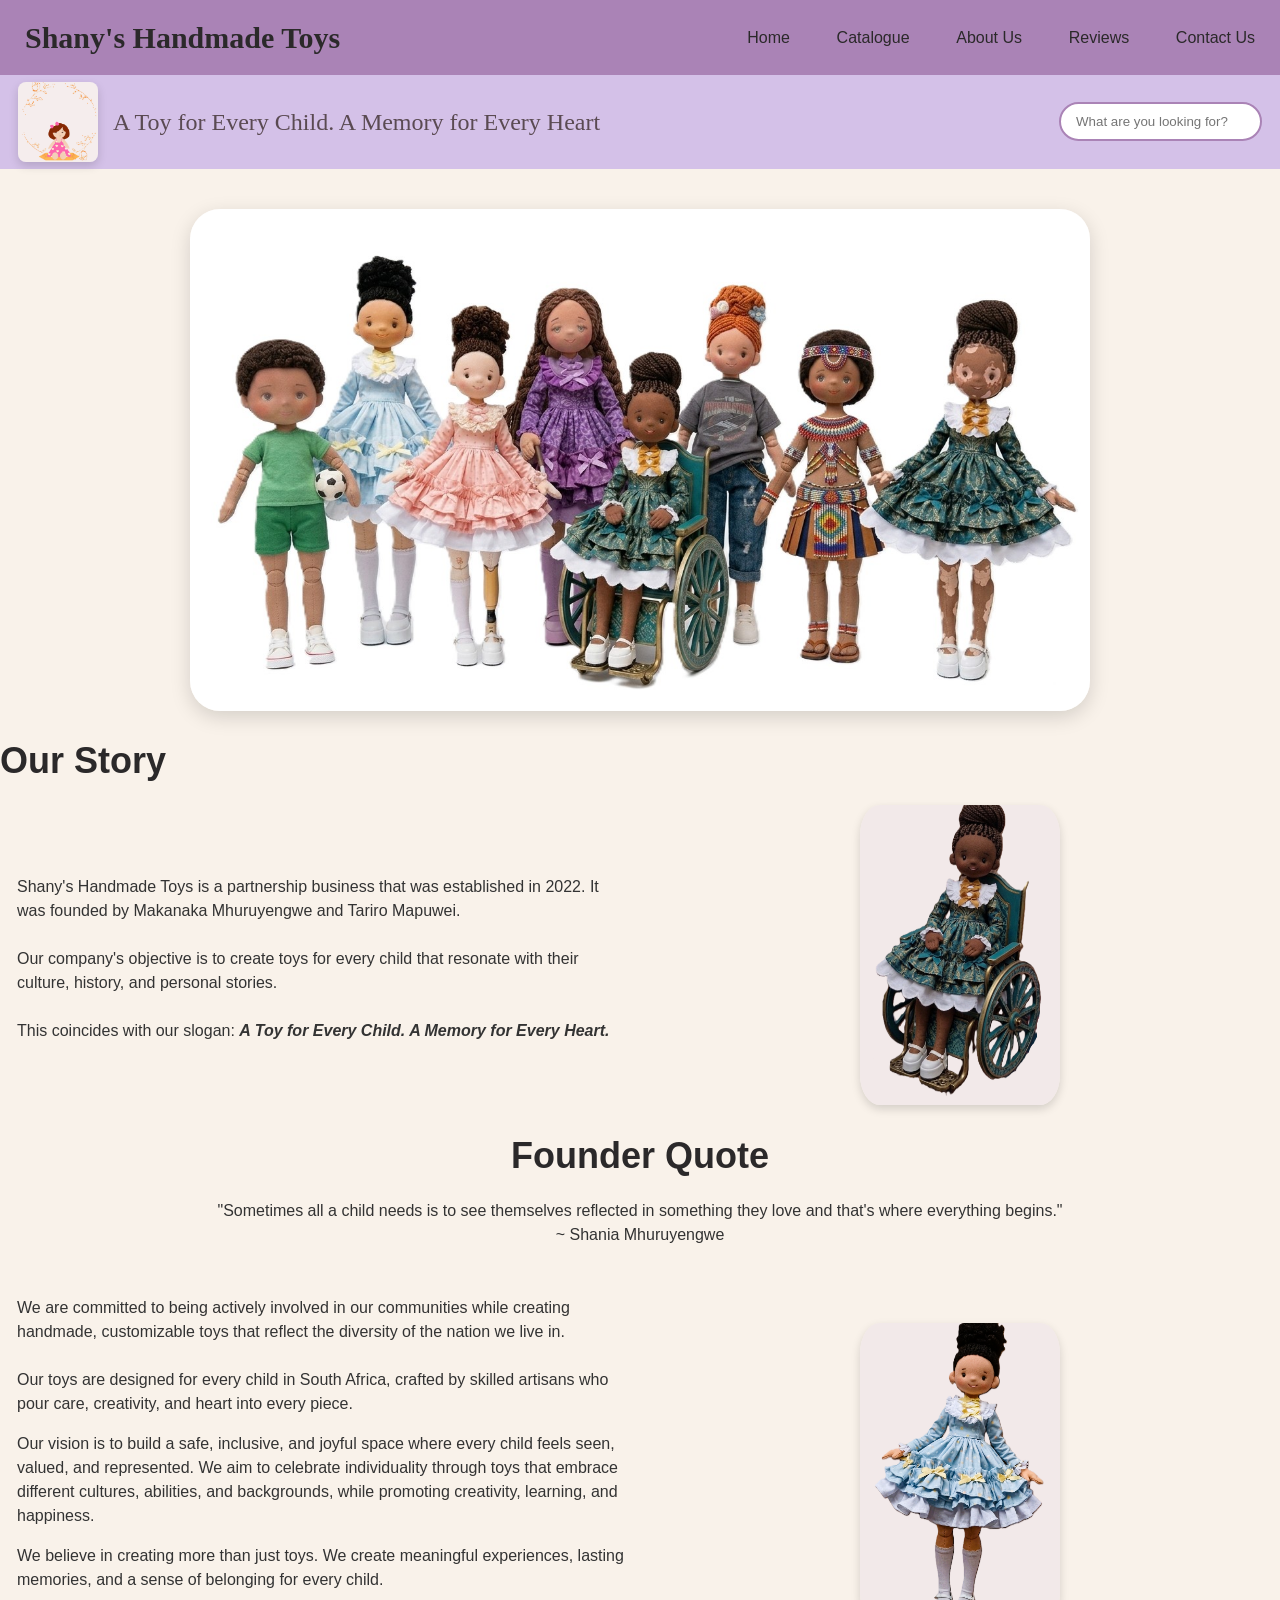
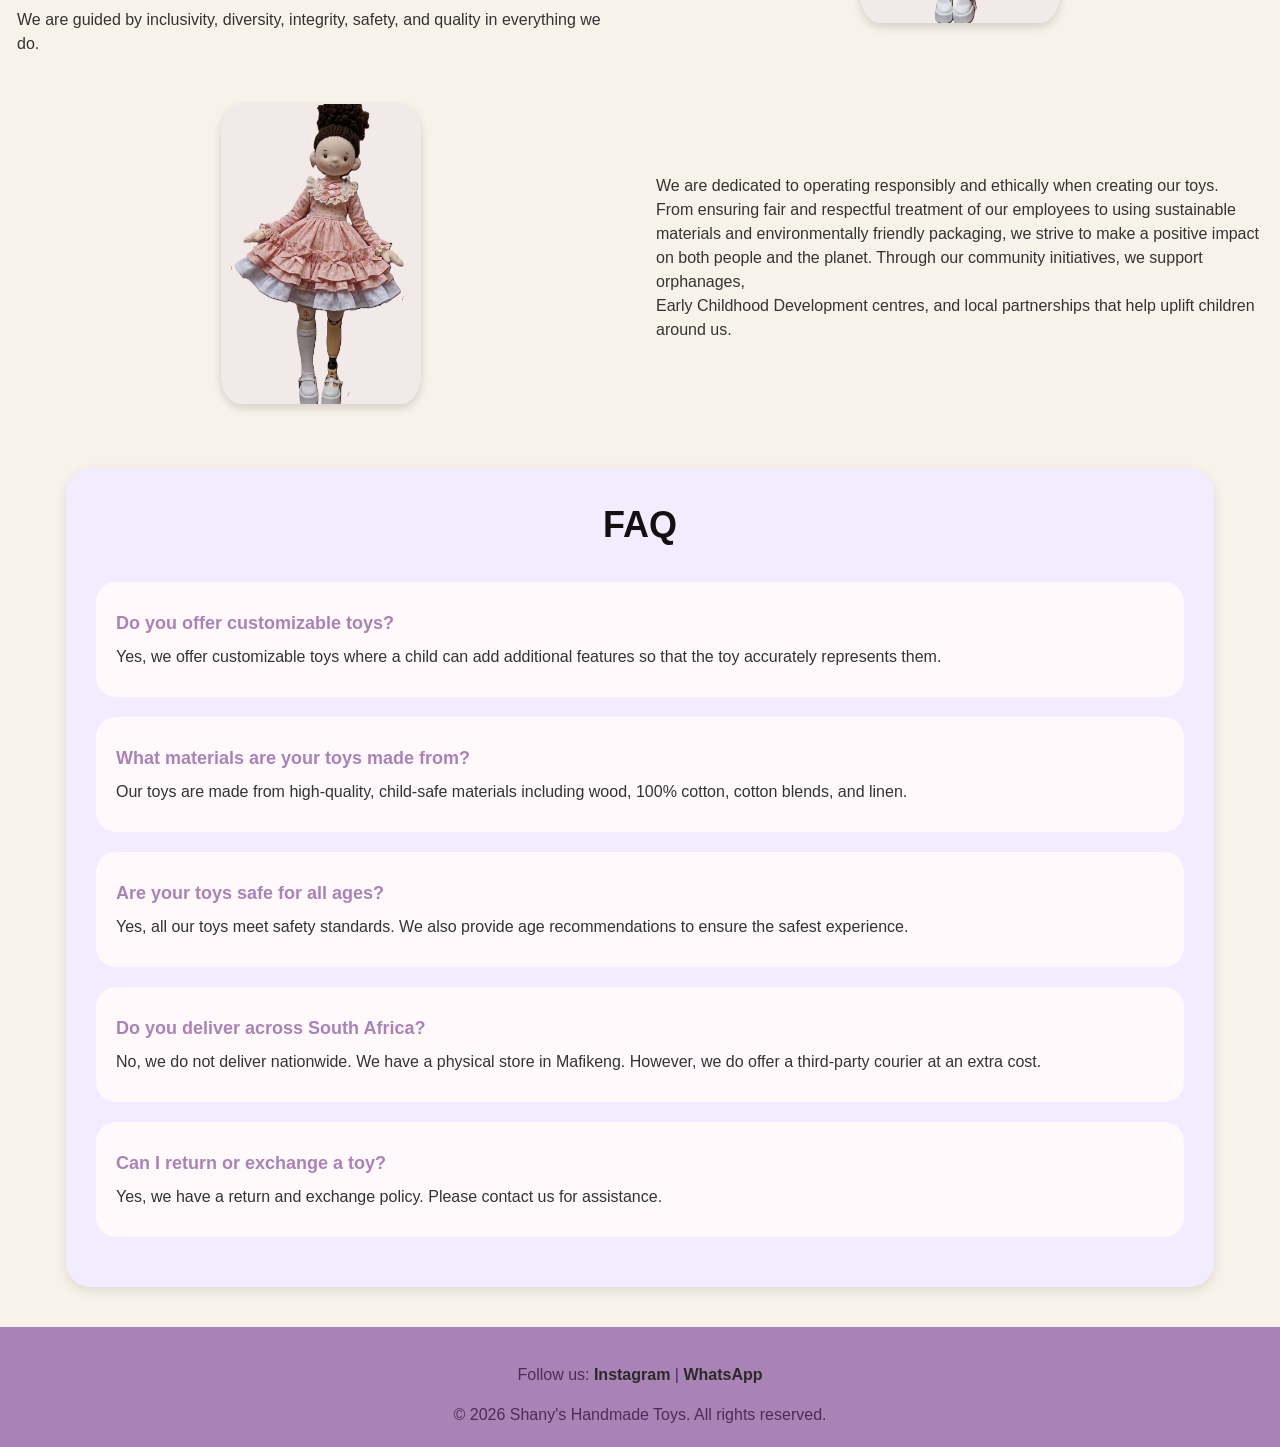
==== about.html @ 61f88947 "Corrected The Footer" ====
<!DOCTYPE html>
<html lang="en"> <!language in english >
<head>
    <meta charset="UTF-8"> <!--ensures  proper character encoding-->
    <title>Shanystoys</title>
    <link rel="stylesheet" href="css/style.css"><!--linking to external css file-->
    <link rel="icon" type="images/png" href="dolllogo.png">
</head>
<body>

<!-- Header -->
<header>
<h2 class="nameofbusiness">Shany's Handmade Toys</h2>
            <nav>
                <a href="index.html">Home</a> &nbsp;&nbsp;&nbsp;&nbsp;
                <a href="Catalogue.html">Catalogue</a> &nbsp;&nbsp;&nbsp;&nbsp;
                <a href="about.html">About Us</a> &nbsp;&nbsp;&nbsp;&nbsp;
                <a href="Review.html">Reviews</a> &nbsp;&nbsp;&nbsp;&nbsp;
                <a href="Contact.html">Contact Us</a>
            </nav>
</header>
<!-- Slogan + Image + Search -->
<section>
<table width="100%">
    <td class="logo-area">
    <img src="images/logo.png" alt="Picture of diverse dolls" width="100">
    <p>A Toy for Every Child. A Memory for Every Heart</p>
    </td>

        <td align="right"><!--searching for a toy will use javascript to activate-->
            <form>
                <input type="search" placeholder="What are you looking for?">
            </form>
        </td>
    </tr>
</table>
</section>
&nbsp;&nbsp;&nbsp;&nbsp;
&nbsp;&nbsp;&nbsp;&nbsp;
&nbsp;&nbsp;&nbsp;&nbsp;
&nbsp;&nbsp;&nbsp;&nbsp;
&nbsp;&nbsp;&nbsp;&nbsp;
<p align="center">
<img src="images/diverse.jpg"
alt="Picture of diverse dolls"
style="width:900px; height:auto; border-radius:30px; box-shadow:0 6px 20px rgba(0,0,0,0.15); transform:none;"
onmouseover="this.style.transform='none'">
</p>
<h2 align="left">Our Story</h2>

<table width="100%" border="0" cellpadding="15">
  <tr>
        <!-- Left side: Text -->
        <td width="50%">
            Shany's Handmade Toys is a partnership business that was established in 2022.
            It was founded by Makanaka Mhuruyengwe and Tariro Mapuwei.
            <br><br>
            Our company's objective is to create toys for every child that resonate with their 
            culture, history, and personal stories.
            <br><br>
            This coincides with our slogan: <b><i>A Toy for Every Child. A Memory for Every Heart.</i></b>
        </td>

        <!-- Right side: Image -->
        <td width="50%" align="center">
            <img src="images/wheelchairgirl.png" alt="Picture of diverse dolls" width="50%" >
        </td>
  </tr>
</table>

<!-- Founder Quote -->
<h2 align ="center">Founder Quote</h2>
<p align="center">
    "Sometimes all a child needs is to see themselves reflected in something they love and that's where everything begins."<br>
    ~ Shania Mhuruyengwe
</p>
<table width="100%" border="0" cellpadding="15">
  <tr>
        <!-- Left side: Text -->
        <td width="50%">
            <p>
    We are committed to being actively involved in our communities while creating handmade,
    customizable toys that reflect the diversity of the nation we live in.
    <br><br>
    Our toys are designed for every child in South Africa, crafted by skilled artisans who pour care,
    creativity, and heart into every piece.
</p>

<p>
    Our vision is to build a safe, inclusive, and joyful space where every child feels seen, valued, and represented.
    We aim to celebrate individuality through toys that embrace different cultures, abilities, and backgrounds, while
    promoting creativity, learning, and happiness.
</p>

<p>
    We believe in creating more than just toys.
    We create meaningful experiences, lasting memories, and a sense of belonging for every child.
</p>

<p>
    We are guided by inclusivity, diversity, integrity, safety, and quality in everything we do.
</p>
        </td>

        <!-- Right side: Image -->
        <td width="50%" align="center">
            <img src="images/afrogirl.png" alt="Picture of diverse dolls" width="50%" >
        </td>
  </tr>
  <!--right side image-->
  <tr>
     <td width="50%" align="center">
            <img src="images/amputeegirl.png" alt="Picture of diverse dolls" width="50%" >
        </td>
        <!--left side text-->
        <td>We are dedicated to operating responsibly and ethically when creating our toys.<br>
            From ensuring fair and respectful treatment of our employees to using sustainable<br>
            materials and environmentally friendly packaging, we strive to make a positive impact<br>
            on both people and the planet. Through our community initiatives, we support orphanages,<br>
            Early Childhood Development centres, and local partnerships that help uplift children 
            around us.
        </td>

  </tr>


</table>          


<!-- FAQ Section -->
<div class="faq-section">

<h2>FAQ</h2>

<div class="faq-item">
<p><strong>Do you offer customizable toys?</strong></p>
<p>Yes, we offer customizable toys where a child can add additional features so that the toy accurately represents them.</p>
</div>

<div class="faq-item">
<p><strong>What materials are your toys made from?</strong></p>
<p>Our toys are made from high-quality, child-safe materials including wood, 100% cotton, cotton blends, and linen.</p>
</div>

<div class="faq-item">
<p><strong>Are your toys safe for all ages?</strong></p>
<p>Yes, all our toys meet safety standards. We also provide age recommendations to ensure the safest experience.</p>
</div>

<div class="faq-item">
<p><strong>Do you deliver across South Africa?</strong></p>
<p>No, we do not deliver nationwide. We have a physical store in Mafikeng. However, we do offer a third-party courier at an extra cost.</p>
</div>

<div class="faq-item">
<p><strong>Can I return or exchange a toy?</strong></p>
<p>Yes, we have a return and exchange policy. Please contact us for assistance.</p>
</div>

</div>
<!-- Footer -->
<footer>
    <p align="center">
        Follow us: 
        <a href="https://www.instagram.com/shanystoys">Instagram</a> | 
        <a href="https://wa.me/27730902566">WhatsApp</a>
    </p>
    <p align="center">&copy; 2026 Shany's Handmade Toys. All rights reserved.</p>
</footer>
</body>
</html>
---- css/style.css ----
body{
margin: 0;
padding: 0;
background-color: #F9F2EA; /* cream background */
font-family: "Poppins", sans-serif;
color: #333;
line-height: 1.5;
}

/*images */
img {
  width: 200px;
  height: 300px;
  border-radius: 10%;
  object-fit: cover;
}
 img{
box-shadow: 0 4px 10px rgba(0,0,0,0.15);
}
img:hover { transform: scale(1.25) }
/*Search bar*/
input[type="search"]{
padding: 10px 15px;
border-radius: 25px;
border: 2px solid #AA83B6;
outline: none;
font-family: "Poppins", sans-serif;
}
input[type="search"]:focus{
box-shadow: 0 0 8px #B58DAF;
}

/* Header */
header{
background-color: #AA83B6; 
padding: 15px 25px;
display: flex; /*Added flexbox to header for better layout*/
justify-content: space-between;
align-items: center; /* center so that slogan is on the middle*/
}
/* Typography */
h2{
margin: 0;
font-family: "Quicksand", sans-serif;
font-size: 36px;
font-weight: bold;
color: #2B292A;
}
h3{
margin: 0;
font-family: "Quicksand", sans-serif;
font-size: 24px;
font-weight: bold;
color: #2B292A;
}
/* Website Title */
header h2{
margin: 0;
font-family: "Quicksand", sans-serif;
font-size: 36px;
font-weight: bold;
color: #2B292A;
}

/*shanys handmade Toys Name*/
.nameofbusiness{
    font-family: "Pacifico", cursive;
    font-size: 30px;
    font-weight: bold;
    color: #2B292A;
}

/* Navigation Menu */
nav a{
text-decoration: none;
color: #2B292A;
font-family: "Poppins", sans-serif;
font-weight: 500;
margin-left: 20px;
transition: 0.3s ease;}

/*Slogan and search bar*/
section {
    background-color: #D4C1E8; /* cream */
    padding: 4px 15px;
}
section table {
    width: 100%;
}

section p {
    font-family: "Great Vibes", cursive;
    font-size: 24px;
    margin: 0;
    color: #5A4A52;
    box-align:left;
}
/* Logo and slogan area */
.logo-area{
display: flex;
align-items: center;
gap: 15px;
}
.logo-area img{
width: 80px;
height: auto;
}
.logo-area p{
margin: 0;
font-family: "Great Vibes", cursive;
font-size: 24px;
color: #5A4A52;
}
/* Hover Effect */
nav a:hover{
color: #F4E6EC;
}

/* Main Content Area */
main{
padding: 40px;
background-color: #FFFAF4;
}

/* Buttons */
button{
background-color: #D9A7A7;
color: #2B292A;
border: none;
padding: 12px 24px;
border-radius: 25px;
cursor: pointer;
font-family: "Poppins", sans-serif;
font-weight: 600;
transition: 0.3s ease;
}
button:active { transform: scale(0.98) }

button:hover{
background-color: #B58DAF;
color: white;
}
/* Embedded Maps */
iframe{
width: 80%;
max-width: 350px;
border-radius: 10px;
box-shadow: 0 4px 10px rgba(0,0,0,0.15);
}
/*Vidoes*/
.video-container{
    width: 100%;
    overflow: hidden;
    border-radius: 25px;
}

.video-container video{
    width: 100%;
    display: block;
    border-radius: 25px;
    transition: transform 0.4s ease, box-shadow 0.4s ease;
}

.video-container:hover video{
    transform: scale(1.02);
    box-shadow: 0 8px 25px rgba(180, 140, 255, 0.4);
}
/* Catalogue Table */
.catalogue-table{
margin-left: auto;
margin-right: auto;
width: 90%;
text-align: center;
}

.catalogue-table td{
margin-bottom: 10px;
padding: 20px;
vertical-align: top;
}

.catalogue-table img{
width: 100%;
max-width: 200px;
height: auto;
display: block;
margin: auto;
object-fit: cover;
border-radius: 10%;
box-shadow: 0 4px 10px rgba(0,0,0,0.15);
}
/* Reviews Section */
.reviews-table{
    width: 90%;
    margin: auto;
    border-spacing: 0 25px;
}

.reviews-table td{
    background-color: #FFF9FC;
    padding: 25px;
    border-radius: 25px;
    box-shadow: 0 4px 12px rgba(0,0,0,0.1);
}
/*Secon Map*/
.contact-map{
    display: flex;
    justify-content: center;
    margin: 30px 0;
}

.contact-map iframe{
    width: 90%;
    max-width: 1000px;
    height: 450px;
    border: 0;
    border-radius: 20px;
    box-shadow: 0 6px 20px rgba(0,0,0,0.15);
}
/* Shop Details Table */
.shops-container{
    display: flex;
    justify-content: center;
    gap: 40px;
    flex-wrap: wrap;
    margin-top: 20px;
}
.shop-card{
    width: 300px;
    background-color: #FFF9FC;
    padding: 20px;
    border-radius: 20px;
    box-shadow: 0 4px 12px rgba(0,0,0,0.1);
    text-align: center;
}

.shop-card img{
    width: 100%;
    height: 200px;
    object-fit: cover;
    border-radius: 15px;
    margin-bottom: 15px;
}

.shop-details p{
    margin: 6px 0;
}

.shop-details a{
    display: inline-block;
    margin-top: 10px;
    color: #AA83B6;
    font-weight: bold;
    text-decoration: none;
}

.shop-details a:hover{
    color: #B58DAF;
}
.contact-hero{
    background: linear-gradient(to right, #F3ECFF, #E8D5F7);
    text-align: center;
    padding: 25px 10px;
    margin-bottom: 25px;
}

.contact-hero h1{
    font-size: 32px;
    color: #5A4A52;
    margin: 0;
}

.contact-hero p{
    font-size: 16px;
    color: #6D5B66;
    margin-top: 8px;
}

.contact-hero p{
    font-size: 22px;
    color: #6D5B66;
}
/* FAQ Section */
.faq-section{
    background-color: #F3ECFF;
    padding: 30px;
    border-radius: 25px;
    margin: 40px auto;
    width: 85%;
    box-shadow: 0 4px 12px rgba(0,0,0,0.1);
}

.faq-section h2{
    text-align: center;
    margin-bottom: 30px;
    color: #121111;
}

.faq-item{
    background-color: #FFF9FC;
    padding: 20px;
    margin-bottom: 20px;
    border-radius: 20px;
    transition: transform 0.3s ease, box-shadow 0.3s ease;
}

.faq-item:hover{
    transform: translateY(-5px);
    box-shadow: 0 6px 15px rgba(181,141,175,0.3);
}

.faq-item strong{
    color: #AA83B6;
    font-size: 18px;
}

.faq-item p{
    margin: 8px 0;
}
/* Footer */
footer{
background-color: #AA83B6; /* same as header */
color: #4B2E57;
text-align: center;
padding: 20px;
margin: 0;
font-family: "Poppins", sans-serif;
}
footer a{
text-decoration: none;
color: #2B292A;
font-weight: bold;
}

footer a:hover{
color: #F4E6EC;
}
footer p:last-child { margin-bottom:0 }
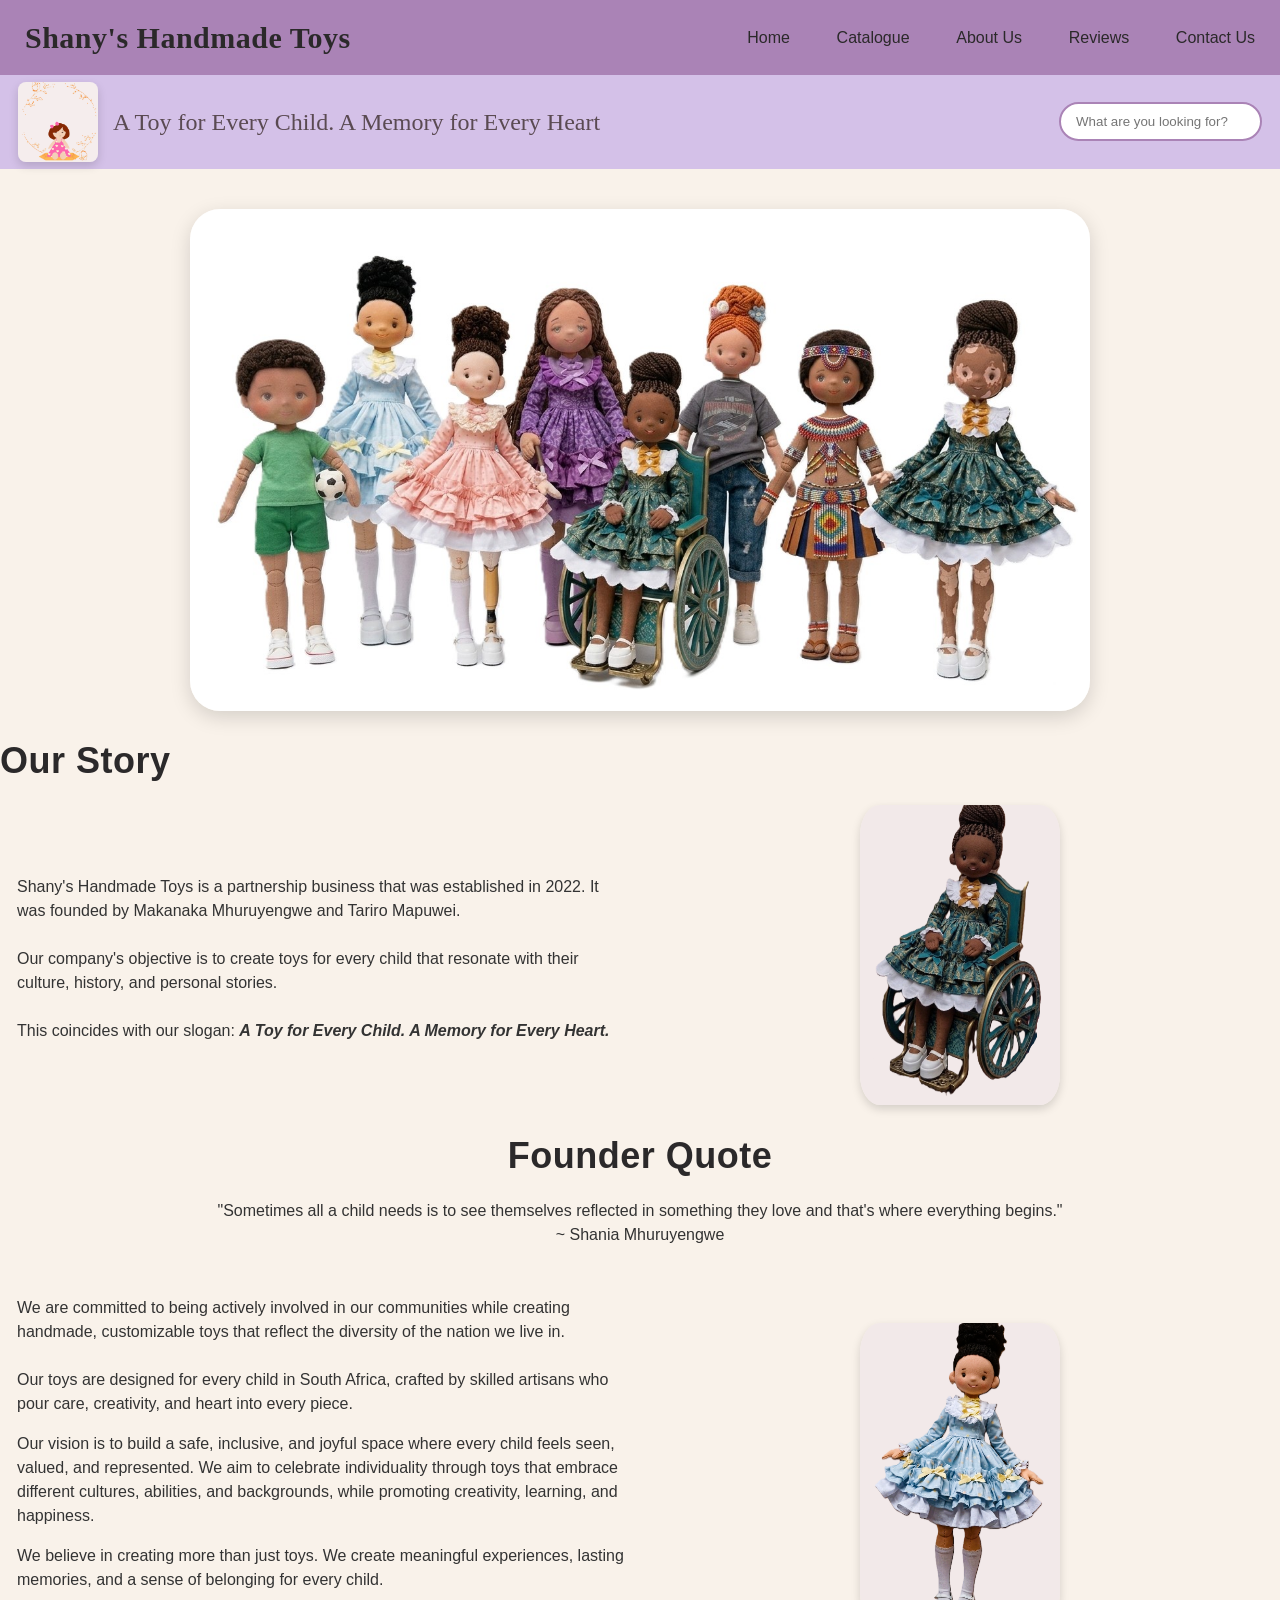
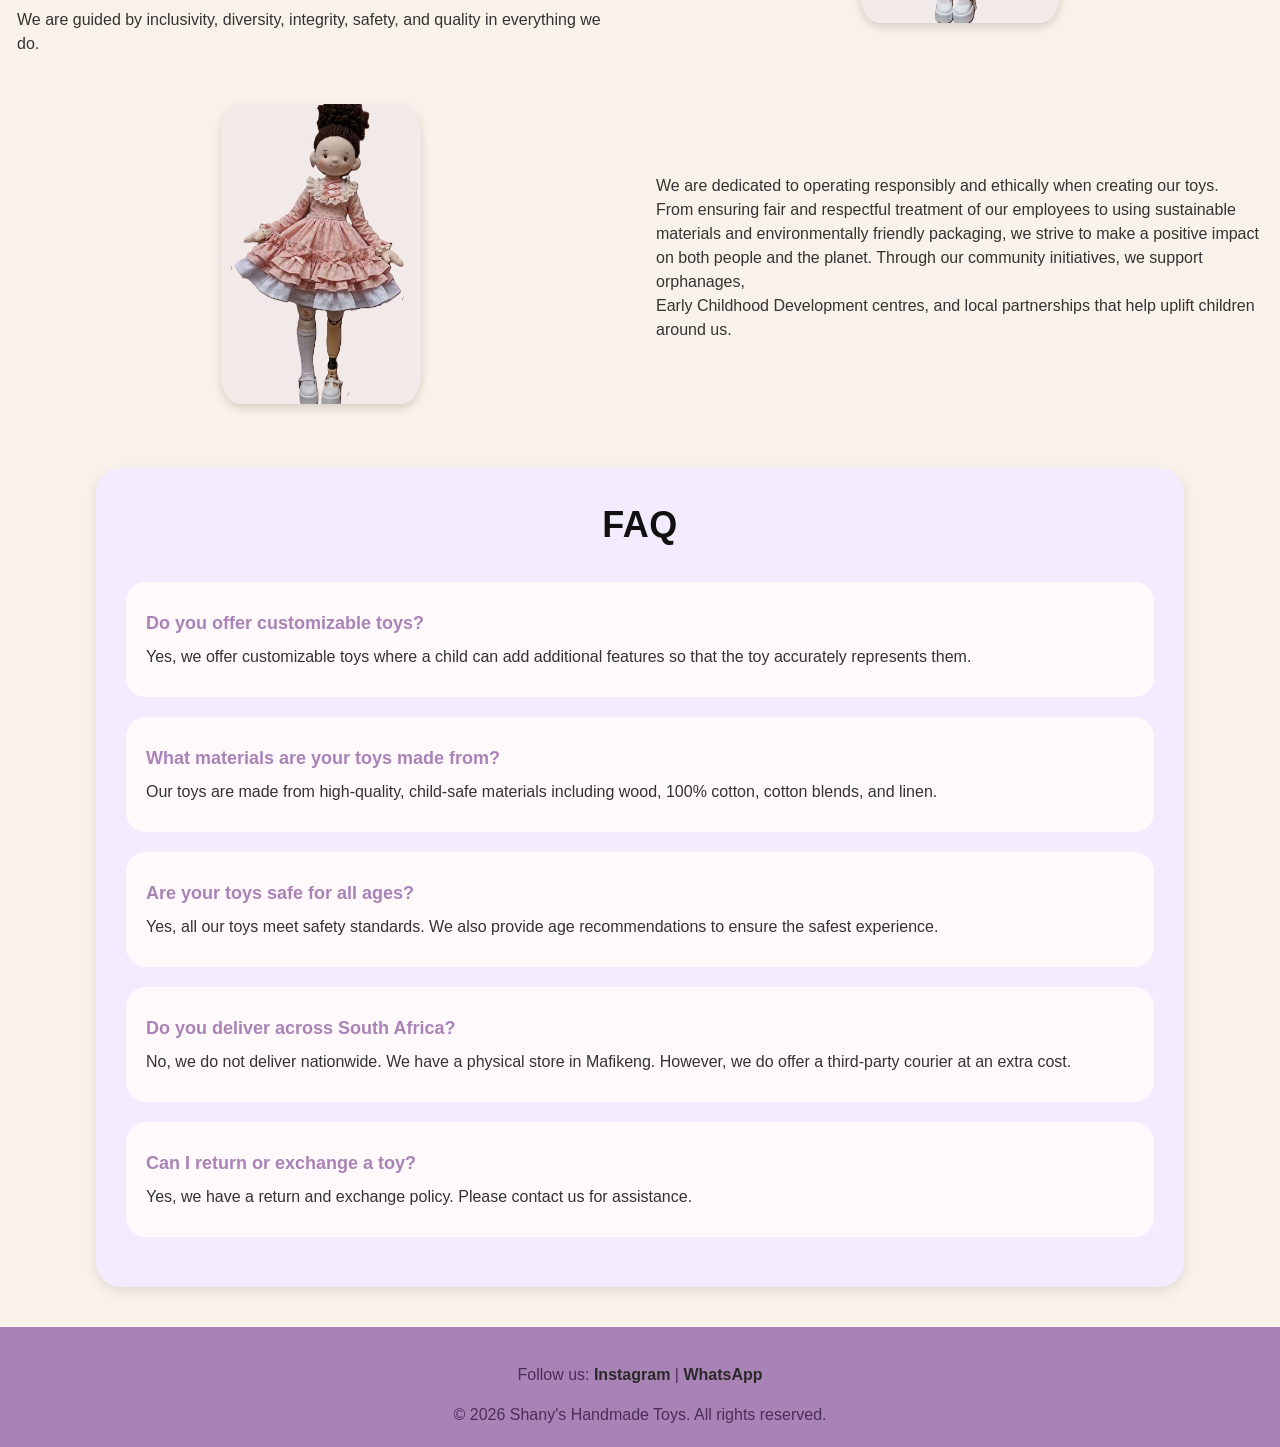
==== commit aa29580a: "Changed capital letters to small letters" ====
--- a/about.html
+++ b/about.html
@@ -14,10 +14,10 @@
 <h2 class="nameofbusiness">Shany's Handmade Toys</h2>
             <nav>
                 <a href="index.html">Home</a> &nbsp;&nbsp;&nbsp;&nbsp;
-                <a href="Catalogue.html">Catalogue</a> &nbsp;&nbsp;&nbsp;&nbsp;
+                <a href="catalogue.html">Catalogue</a> &nbsp;&nbsp;&nbsp;&nbsp;
                 <a href="about.html">About Us</a> &nbsp;&nbsp;&nbsp;&nbsp;
-                <a href="Review.html">Reviews</a> &nbsp;&nbsp;&nbsp;&nbsp;
-                <a href="Contact.html">Contact Us</a>
+                <a href="review.html">Reviews</a> &nbsp;&nbsp;&nbsp;&nbsp;
+                <a href="contact.html">Contact Us</a>
             </nav>
 </header>
 <!-- Slogan + Image + Search -->
--- a/css/style.css
+++ b/css/style.css
@@ -1,3 +1,12 @@
+
+* {
+    box-sizing: border-box;
+}
+
+html {
+    font-size: 16px;
+    scroll-behavior: smooth;
+}
 body{
 margin: 0;
 padding: 0;
@@ -52,6 +61,9 @@
 font-size: 24px;
 font-weight: bold;
 color: #2B292A;
+}
+h1, h2, h3 {
+    letter-spacing: 0.5px;
 }
 /* Website Title */
 header h2{
@@ -202,7 +214,15 @@
     border-radius: 25px;
     box-shadow: 0 4px 12px rgba(0,0,0,0.1);
 }
-/*Secon Map*/
+/*Peudo class for reviews*/
+.reviews-table td:nth-child(odd){
+    background-color: #F3ECFF;
+}
+.shop-card:hover {
+    transform: translateY(-5px);
+    transition: 0.3s ease;
+}
+/*Second Map*/
 .contact-map{
     display: flex;
     justify-content: center;
@@ -279,6 +299,64 @@
 .contact-hero p{
     font-size: 22px;
     color: #6D5B66;
+}
+/*Responsiveness of website/
+/* Tablet */
+@media (max-width: 1024px) {
+
+    .shops-container {
+        flex-direction: row;
+        flex-wrap: wrap;
+        justify-content: center;
+    }
+
+    .shop-card {
+        width: 45%;
+    }
+}
+
+/* Mobile */
+@media (max-width: 768px) {
+
+    header {
+        flex-direction: column;
+        text-align: center;
+        gap: 10px;
+    }
+
+    nav a {
+        display: block;
+        margin: 10px 0;
+    }
+
+    .shops-container {
+        flex-direction: column;
+        align-items: center;
+    }
+
+    .shop-card {
+        width: 90%;
+    }
+
+    .catalogue-table,
+    .reviews-table {
+        width: 100%;
+        display: block;
+        overflow-x: auto;
+    }
+
+    img {
+        width: 100%;
+        height: auto;
+    }
+
+    h1 { font-size: 28px; }
+    h2 { font-size: 24px; }
+    h3 { font-size: 18px; }
+
+    body {
+        padding: 10px;
+    }
 }
 /* FAQ Section */
 .faq-section{
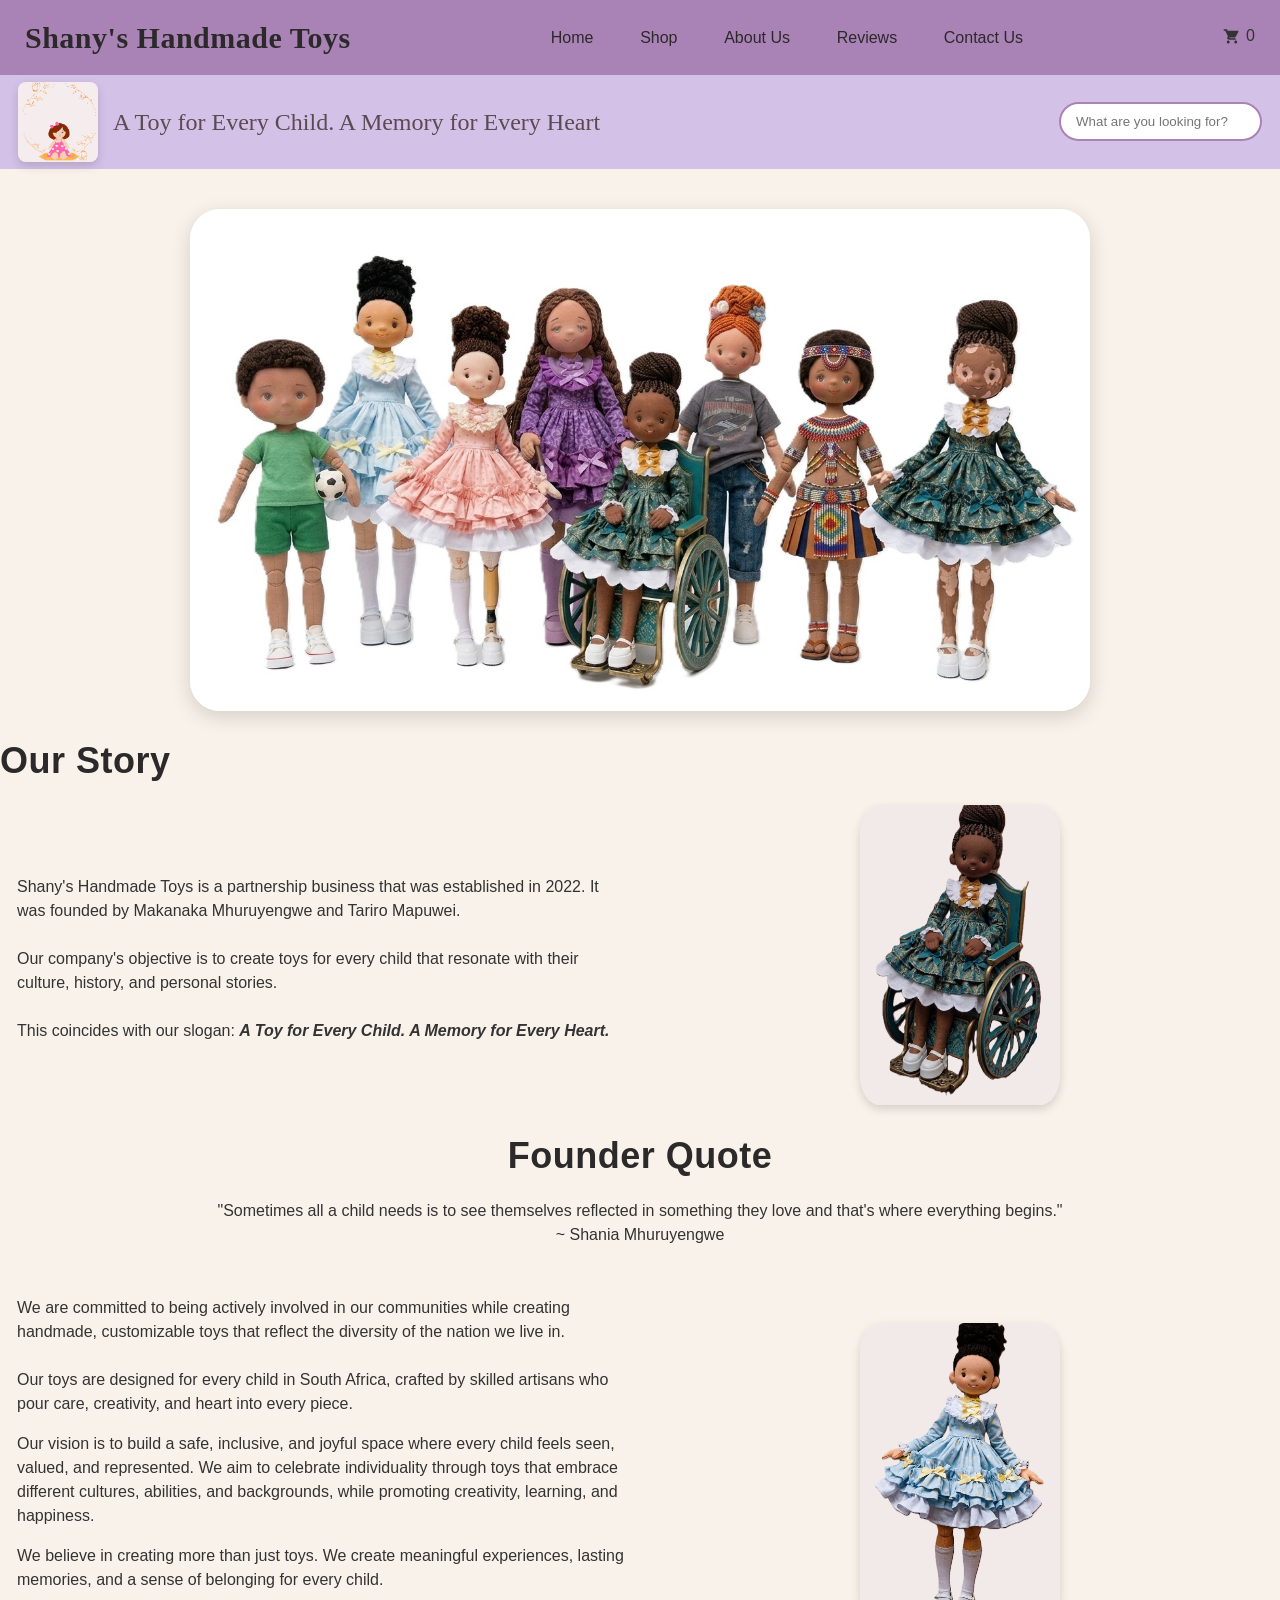
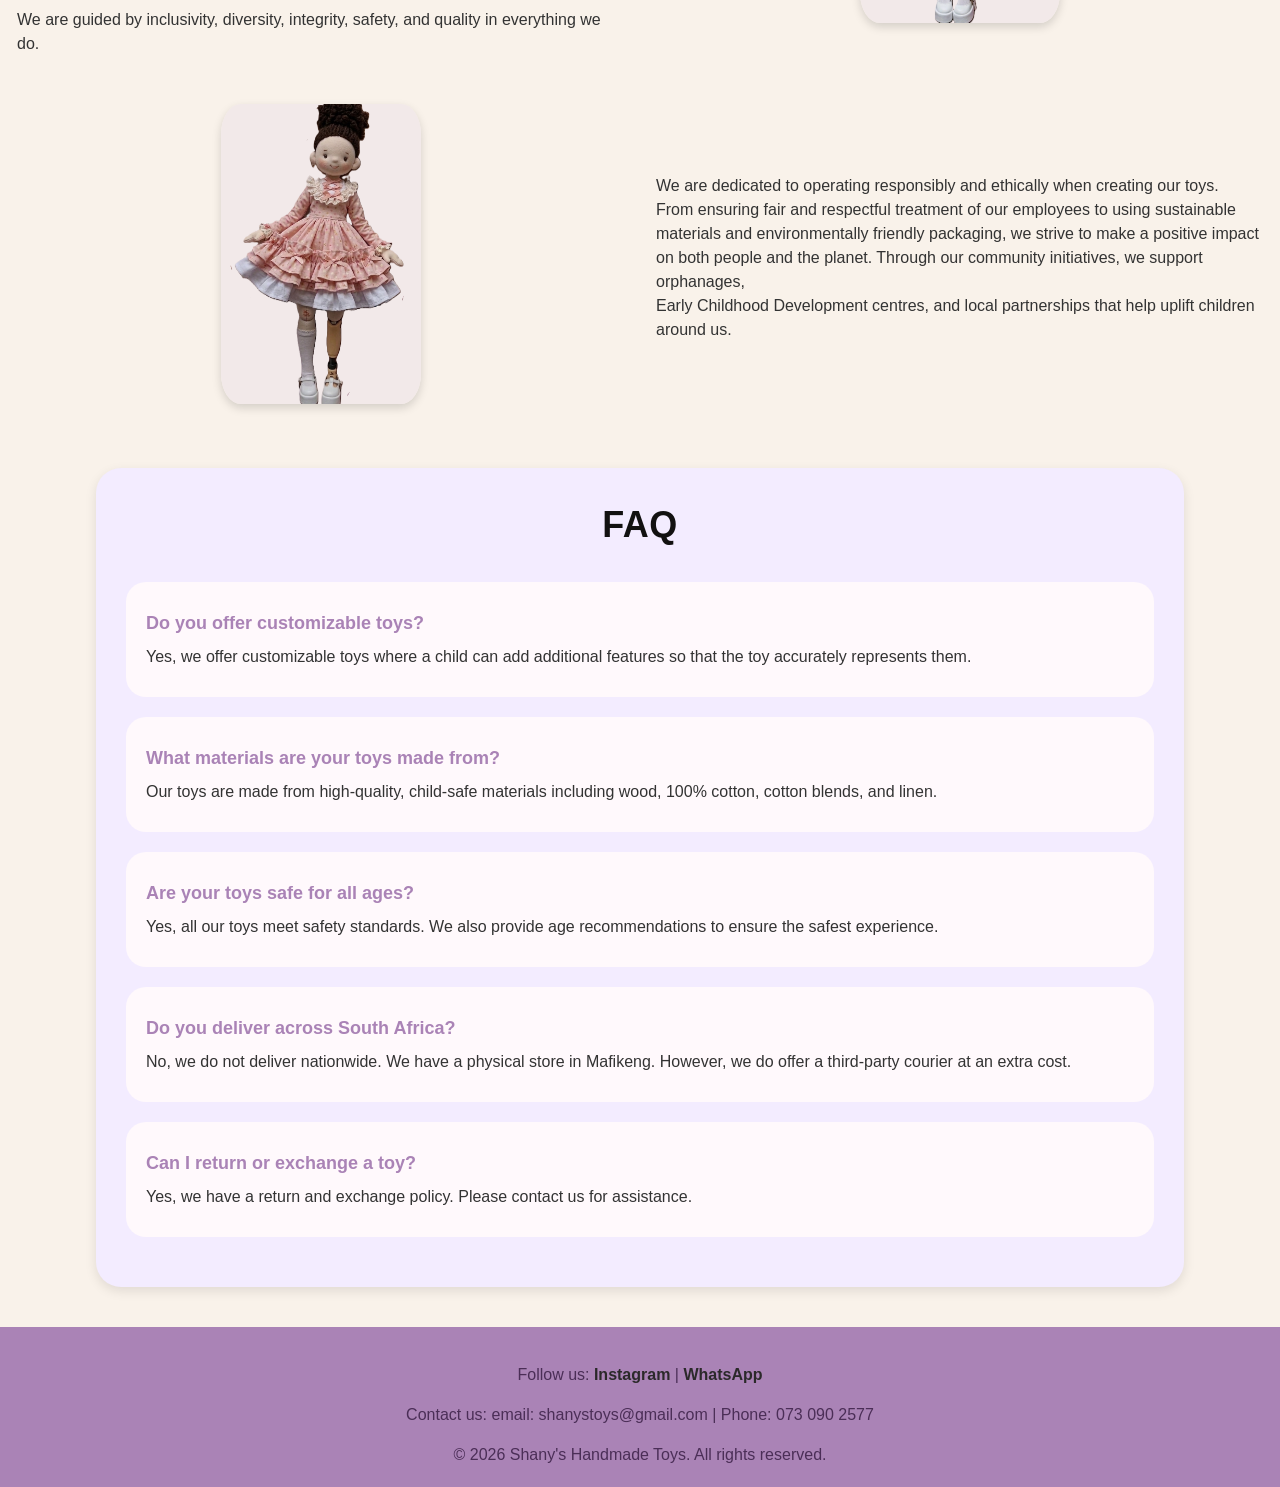
==== commit 485f1061: "Add cart icon, search id, footer contacts & scripts Update about.html and cart.html to prepare UI/JS" ====
--- a/about.html
+++ b/about.html
@@ -1,28 +1,36 @@
-
 <!DOCTYPE html>
 <html lang="en"> <!language in english >
 <head>
     <meta charset="UTF-8"> <!--ensures  proper character encoding-->
-    <title>Shanystoys</title>
+    <title>shanystoys</title>
     <link rel="stylesheet" href="css/style.css"><!--linking to external css file-->
     <link rel="icon" type="images/png" href="dolllogo.png">
 </head>
 <body>
-
 <!-- Header -->
 <header>
 <h2 class="nameofbusiness">Shany's Handmade Toys</h2>
             <nav>
                 <a href="index.html">Home</a> &nbsp;&nbsp;&nbsp;&nbsp;
-                <a href="catalogue.html">Catalogue</a> &nbsp;&nbsp;&nbsp;&nbsp;
+                <a href="catalogue.html">Shop</a> &nbsp;&nbsp;&nbsp;&nbsp;
                 <a href="about.html">About Us</a> &nbsp;&nbsp;&nbsp;&nbsp;
                 <a href="review.html">Reviews</a> &nbsp;&nbsp;&nbsp;&nbsp;
                 <a href="contact.html">Contact Us</a>
             </nav>
+<nav>
+<a href="cart.html" id="cartCount" aria-label="Shopping cart">
+    <svg width="18" height="18" viewBox="0 0 24 24">
+        <path fill="currentColor" d="M7 18c-1.1 0-1.99.9-1.99 2S5.9 22 7 22s2-.9 2-2-.9-2-2-2zm10 0c-1.1 0-1.99.9-1.99 2S15.9 22 17 22s2-.9 2-2-.9-2-2-2zM7.82 14h7.36c.75 0 1.41-.41 1.75-1.03l3.58-6.49A1 1 0 0 0 19.5 5H6.21l-.94-2H1v2h2l3.6 7.59-1.35 2.44C5.52 15.37 6.48 17 8 17h9v-2H8.42l.4-.88z"/>
+    </svg>
+    <span id="cartNumber">0</span>
+</a>
+</nav>
 </header>
 <!-- Slogan + Image + Search -->
+
 <section>
 <table width="100%">
+    <tr>
     <td class="logo-area">
     <img src="images/logo.png" alt="Picture of diverse dolls" width="100">
     <p>A Toy for Every Child. A Memory for Every Heart</p>
@@ -30,12 +38,13 @@
 
         <td align="right"><!--searching for a toy will use javascript to activate-->
             <form>
-                <input type="search" placeholder="What are you looking for?">
+                <input type="search" id="searchBox" placeholder="What are you looking for?">
             </form>
         </td>
     </tr>
 </table>
 </section>
+
 &nbsp;&nbsp;&nbsp;&nbsp;
 &nbsp;&nbsp;&nbsp;&nbsp;
 &nbsp;&nbsp;&nbsp;&nbsp;
@@ -161,12 +170,22 @@
 </div>
 <!-- Footer -->
 <footer>
-    <p align="center">
+    <p>
         Follow us: 
         <a href="https://www.instagram.com/shanystoys">Instagram</a> | 
         <a href="https://wa.me/27730902566">WhatsApp</a>
     </p>
-    <p align="center">&copy; 2026 Shany's Handmade Toys. All rights reserved.</p>
+    <p>
+        Contact us: 
+        email: shanystoys@gmail.com | Phone: 073 090 2577
+    </p>
+    <p>© 2026 Shany's Handmade Toys. All rights reserved.</p>
 </footer>
+<div id="notification"></div>
+<div id="redirectNotification"></div>
+<div id="searchNotification"></div>
+<script src="js/cart.js"></script>
+<script src="js/search.js"></script> <!--linking to external java script file-->
+<script src="js/script.js"></script> <!--linking to external java script file-->
 </body>
 </html>
--- a/css/style.css
+++ b/css/style.css
@@ -15,7 +15,155 @@
 color: #333;
 line-height: 1.5;
 }
-
+/* Reseting some default styles */
+/* Main Side-by-Side Flexbox Split Container */
+.layout-main-split {
+    display: flex;
+    max-width: 1200px;
+    margin: 40px auto;
+    padding: 0 20px;
+    gap: 30px;
+    align-items: flex-start; /* Keeps columns at their native height */
+}
+
+/* Structural Column Alignments */
+.layout-left-column {
+    flex: 1;
+    display: flex;
+    flex-direction: column;
+    gap: 25px; /* Spacing between left cards */
+}
+
+.layout-right-column {
+    flex: 1.2; 
+}
+
+/* Card Blocks - Sharp 12px rounded edges, crisp drop shadows, left text alignment */
+.toy-card-item, 
+.toy-form-wrapper-card {
+    background-color:#F3ECFF;/* light lilac background for cards */
+    border-radius: 12px;       
+    box-shadow: 0 4px 12px rgba(0, 0, 0, 0.08); 
+    padding: 30px;
+    text-align: left;       
+}
+
+/* Card Images Settings */
+.toy-card-img {
+    width: 35% !important;
+    max-width: 35% !important;
+    height: 180px !important;
+    object-fit: cover !important;
+    border-radius: 8px !important;
+    margin: 15px 0 !important;
+    transform: none !important; /* Prevents text clashing on load scaling */
+}
+.toy-card-img:hover {
+    transform: none !important; 
+}
+
+/* Typography Overrides */
+.toy-card-item h3, 
+.toy-form-wrapper-card h2 {
+    margin-top: 0;
+    margin-bottom: 15px;
+    text-align: left;
+    color: #2B292A;
+}
+
+.toy-card-details p {
+    margin: 8px 0;
+    font-size: 15px;
+    color: #333;
+}
+
+/* Action view buttons adapted to match left flow layout */
+.toy-card-action-btn {
+    display: inline-block;
+    margin-top: 10px;
+    padding: 10px 22px;
+    background-color: #D9A7A7; 
+    color: #2B292A;
+    border-radius: 25px;
+    text-decoration: none;
+    font-weight: 600;
+    font-size: 14px;
+    transition: 0.3s ease;
+}
+.toy-card-action-btn:hover {
+    background-color: #B58DAF;
+    color: white;
+}
+
+/* Left-aligned Custom Grid Form Fields */
+.toy-clean-form {
+    display: flex;
+    flex-direction: column;
+    gap: 15px;
+}
+
+.toy-field-group {
+    display: flex;
+    flex-direction: column;
+    text-align: left;
+}
+
+.toy-field-group label {
+    font-weight: bold;
+    color: #2B292A;
+    margin-bottom: 6px;
+    font-size: 14px;
+}
+
+/* Custom form fields  */
+.toy-field-group input[type="text"],
+.toy-field-group input[type="tel"],
+.toy-field-group input[type="email"],
+.toy-field-group textarea {
+    width: 100% !important;
+    padding: 12px !important;
+    border: 1px solid #AA83B6 !important;
+    border-radius: 8px !important;
+    background-color: #ffffff !important;
+    box-sizing: border-box !important;
+    font-family: "Poppins", sans-serif;
+}
+
+/* Submit Button Revised */
+.toy-form-submit-button {
+    width: 100% !important;
+    background-color: #D9A7A7 !important; 
+    color: #2B292A !important;
+    border: none !important;
+    padding: 14px !important;
+    border-radius: 8px !important;
+    font-weight: 600 !important;
+    font-size: 16px !important;
+    cursor: pointer !important;
+    transition: 0.3s ease !important;
+}
+.toy-form-submit-button:hover {
+    background-color: #B58DAF !important;
+    color: white !important;
+}
+
+/* Full Width Map Container Adjustments */
+.toy-bottom-map-container {
+    max-width: 1200px;
+    margin: 20px auto 40px auto;
+    padding: 0 20px;
+}
+
+/* Mobile responsive compatibility adjustments for columns stacking */
+@media (max-width: 768px) {
+    .layout-main-split {
+        flex-direction: column;
+    }
+    .layout-left-column, 
+    .layout-right-column {
+        width: 100%;
+    }
+}
 /*images */
 img {
   width: 200px;
@@ -81,7 +229,60 @@
     font-weight: bold;
     color: #2B292A;
 }
-
+/*Reveiw Notification*/
+#reviewNotification {
+    position: fixed;
+    top: 20px;
+    right: 20px;
+    background: #d8c5e6; /* lilac */
+    color: #333;
+    padding: 15px 20px;
+    border-radius: 12px;
+    font-weight: bold;
+    box-shadow: 0 4px 10px rgba(0,0,0,0.2);
+    z-index: 99999; 
+    
+    opacity: 0;
+    transform: translateY(-10px);
+    transition: 0.3s ease;
+    pointer-events: none;
+}
+
+/* visibility trigger class */
+#reviewNotification.review-show {
+    opacity: 1;
+    transform: translateY(0);
+    pointer-events: auto;
+}
+/*star rating*/
+.star-rating-input {
+    font-size: 28px;
+    cursor: pointer;
+    color: #ccc; /* Grey stars by default */
+    display: inline-block;
+}
+.star-rating-input .star.active {
+    color: #ffd700; /* Lights up with your signature Lilac theme color! */
+}
+/* Coloring the existing customer review stars gold */
+.reviews-table td p:nth-of-type(2),
+.reviews-table td p.stars {
+    color: #FFD700 !important; /* Premium Gold */
+    font-size: 18px;            /* Gives them a nice clear size bump */
+    letter-spacing: 2px;        /* Spreads the stars out slightly so they look clean */
+    font-weight: bold;
+}
+/* Styling for the interactive table rows */
+.reviews-table tr {
+    cursor: pointer;
+    transition: transform 0.2s ease, background-color 0.2s ease;
+}
+
+/* Subtle lift animation effect when a user hovers over a customer review card */
+.reviews-table tr:hover {
+    background-color: #FFF9FC !important; /* Soft backdrop light tint match */
+    transform: scale(1.01); /* Gives a tiny pop-out depth change indicator */
+}
 /* Navigation Menu */
 nav a{
 text-decoration: none;
@@ -177,29 +378,188 @@
     transform: scale(1.02);
     box-shadow: 0 8px 25px rgba(180, 140, 255, 0.4);
 }
-/* Catalogue Table */
-.catalogue-table{
-margin-left: auto;
-margin-right: auto;
-width: 90%;
-text-align: center;
-}
-
-.catalogue-table td{
-margin-bottom: 10px;
-padding: 20px;
-vertical-align: top;
-}
-
-.catalogue-table img{
-width: 100%;
-max-width: 200px;
-height: auto;
-display: block;
-margin: auto;
-object-fit: cover;
-border-radius: 10%;
-box-shadow: 0 4px 10px rgba(0,0,0,0.15);
+/* Catalogue Section */
+#catalogue {
+    margin-left: auto;
+    margin-right: auto;
+    width: 90%;
+    display: flex;
+    flex-wrap: wrap;
+    justify-content: center;
+    gap: 20px;
+}
+
+.toy {
+    width: 220px;
+    text-align: center;
+    padding: 20px;
+    vertical-align: top;
+    font-weight: normal;
+}
+
+.toy img {
+    width: 100%;
+    max-width: 200px;
+    height: auto;
+    display: block;
+    margin: auto;
+    object-fit: cover;
+    border-radius: 10%;
+    box-shadow: 0 4px 10px rgba(0,0,0,0.15);
+}
+/* Image Upload Container Wrapper for File Uploads on Review Page */
+.file-upload-wrapper {
+    position: relative;
+    width: 100%;
+    height: 45px;
+    background-color: #ffffff;
+    border: 1px solid #AA83B6; /* Your signature brand lilac */
+    border-radius: 8px;
+    display: flex;
+    align-items: center;
+    padding-left: 12px;
+    cursor: pointer;
+}
+
+.file-upload-wrapper input[type="file"] {
+    position: absolute;
+    left: 0;
+    top: 0;
+    width: 100%;
+    height: 100%;
+    opacity: 0;
+    cursor: pointer;
+}
+
+/* Custom placeholder typography format */
+.file-custom-placeholder {
+    font-family: "Poppins", sans-serif;
+    font-size: 14px;
+    color: #6D5B66;
+}
+/* Container for both dropdowns filters  */
+.filters {
+    display: flex;
+    gap: 15px;
+    align-items: center;
+    flex-wrap: wrap;
+}
+/* contact form */
+.contact-form {
+    width: 60%;
+    margin: 20px auto;
+    padding: 20px;
+    background-color: #f8f4ff;
+    border-radius: 15px;
+}
+
+.contact-form input,
+.contact-form textarea {
+    width: 100% !important;
+    padding: 10px;
+    border: 1px solid #d8c9f0;
+    border-radius: 8px;
+    box-sizing: border-box;
+}
+
+.contact-form input[type="submit"] {
+    width: auto !important;
+    background-color: #d8c9f0;
+    border: none;
+    padding: 10px 20px;
+    cursor: pointer;
+}
+/* Notification Styling */
+#formNotification {
+    position: fixed;
+    top: 20px;
+    right: 20px;
+    background: #d8c5e6;
+    color: #333;
+    padding: 15px 20px;
+    border-radius: 12px;
+    font-weight: bold;
+    box-shadow: 0 4px 10px rgba(0,0,0,0.2);
+
+    opacity: 0;
+    transform: translateY(-10px);
+    transition: 0.3s ease;
+
+    z-index: 9999; 
+}
+
+#formNotification.show {
+    opacity: 1;
+    transform: translateY(0);
+}
+/* Labels */
+label {
+    font-weight: bold;
+    color: black; 
+}
+
+/* Dropdown styling */
+select {
+    appearance: none; 
+    -webkit-appearance: none;
+    -moz-appearance: none;
+
+    padding: 12px 40px 12px 15px;
+    font-size: 16px;
+
+    border: 2px solid #b39ddb; /* lilac border */
+    border-radius: 12px; /* rounded rectangle */
+    background-color: none  ; /* light lilac */
+
+    color: #4a148c;
+    cursor: pointer;
+
+    outline: none;
+
+    /* custom arrow */
+    background-image: url("data:image/svg+xml,%3Csvg fill='%239c27b0' height='20' viewBox='0 0 24 24' width='20' xmlns='http://www.w3.org/2000/svg'%3E%3Cpath d='M7 10l5 5 5-5z'/%3E%3C/svg%3E");
+    background-repeat: no-repeat;
+    background-position: right 12px center;
+    background-size: 18px;
+}
+input[type="range"] {
+    width: 200px;
+    accent-color: #9c27b0; /* purple slider line */
+    cursor: pointer;
+}
+/*Notofication Styling */
+#notification{
+    position: fixed;
+    top: 20px;
+    right: 20px;
+    background: #d8c5e6; /* lilac */
+    color: #333;
+    padding: 15px 20px;
+    border-radius: 12px;
+    font-weight: bold;
+    box-shadow: 0 4px 10px rgba(0,0,0,0.2);
+
+    opacity: 0;
+    visibility: hidden;
+
+    transition: 0.4s;
+}
+
+#notification.show{
+    opacity: 1;
+    visibility: visible;
+}
+
+/* Hover effect */
+select:hover {
+    border-color: #7e57c2;
+    background-color: #ede7f6;
+}
+
+/* Focus effect */
+select:focus {
+    border-color: #6a1b9a;
+    box-shadow: 0 0 5px rgba(106, 27, 154, 0.4);
 }
 /* Reviews Section */
 .reviews-table{
@@ -237,6 +597,17 @@
     border-radius: 20px;
     box-shadow: 0 6px 20px rgba(0,0,0,0.15);
 }
+/* Cart Count Styling */
+#cartCount{
+    text-decoration: none;
+    color: inherit;
+    cursor: pointer;
+    display: inline-flex;
+    align-items: center;
+    gap: 5px;
+}
+
+
 /* Shop Details Table */
 .shops-container{
     display: flex;
@@ -300,8 +671,7 @@
     font-size: 22px;
     color: #6D5B66;
 }
-/*Responsiveness of website/
-/* Tablet */
+/*Responsiveness of website*/
 @media (max-width: 1024px) {
 
     .shops-container {
@@ -404,6 +774,11 @@
 margin: 0;
 font-family: "Poppins", sans-serif;
 }
+footer p {
+    display: block;
+    text-align: center;
+    justify-content: center;
+}
 footer a{
 text-decoration: none;
 color: #2B292A;
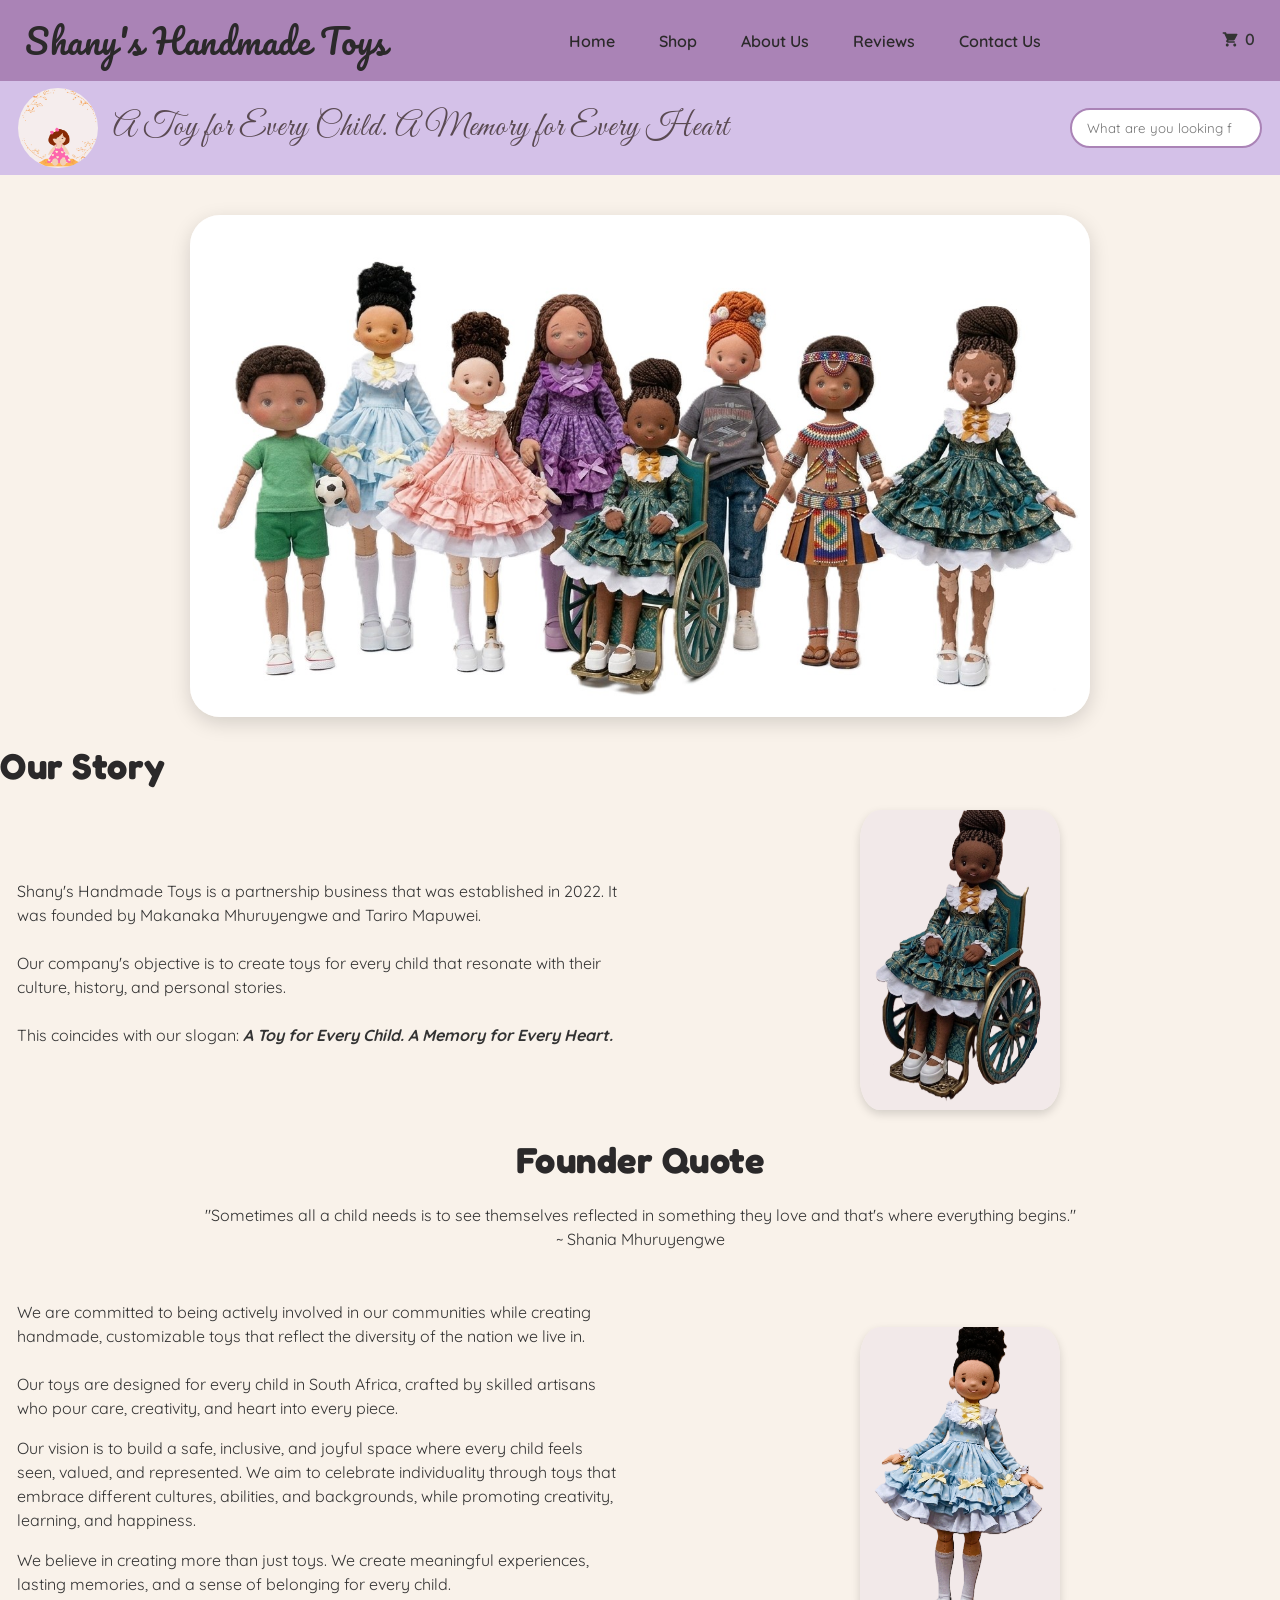
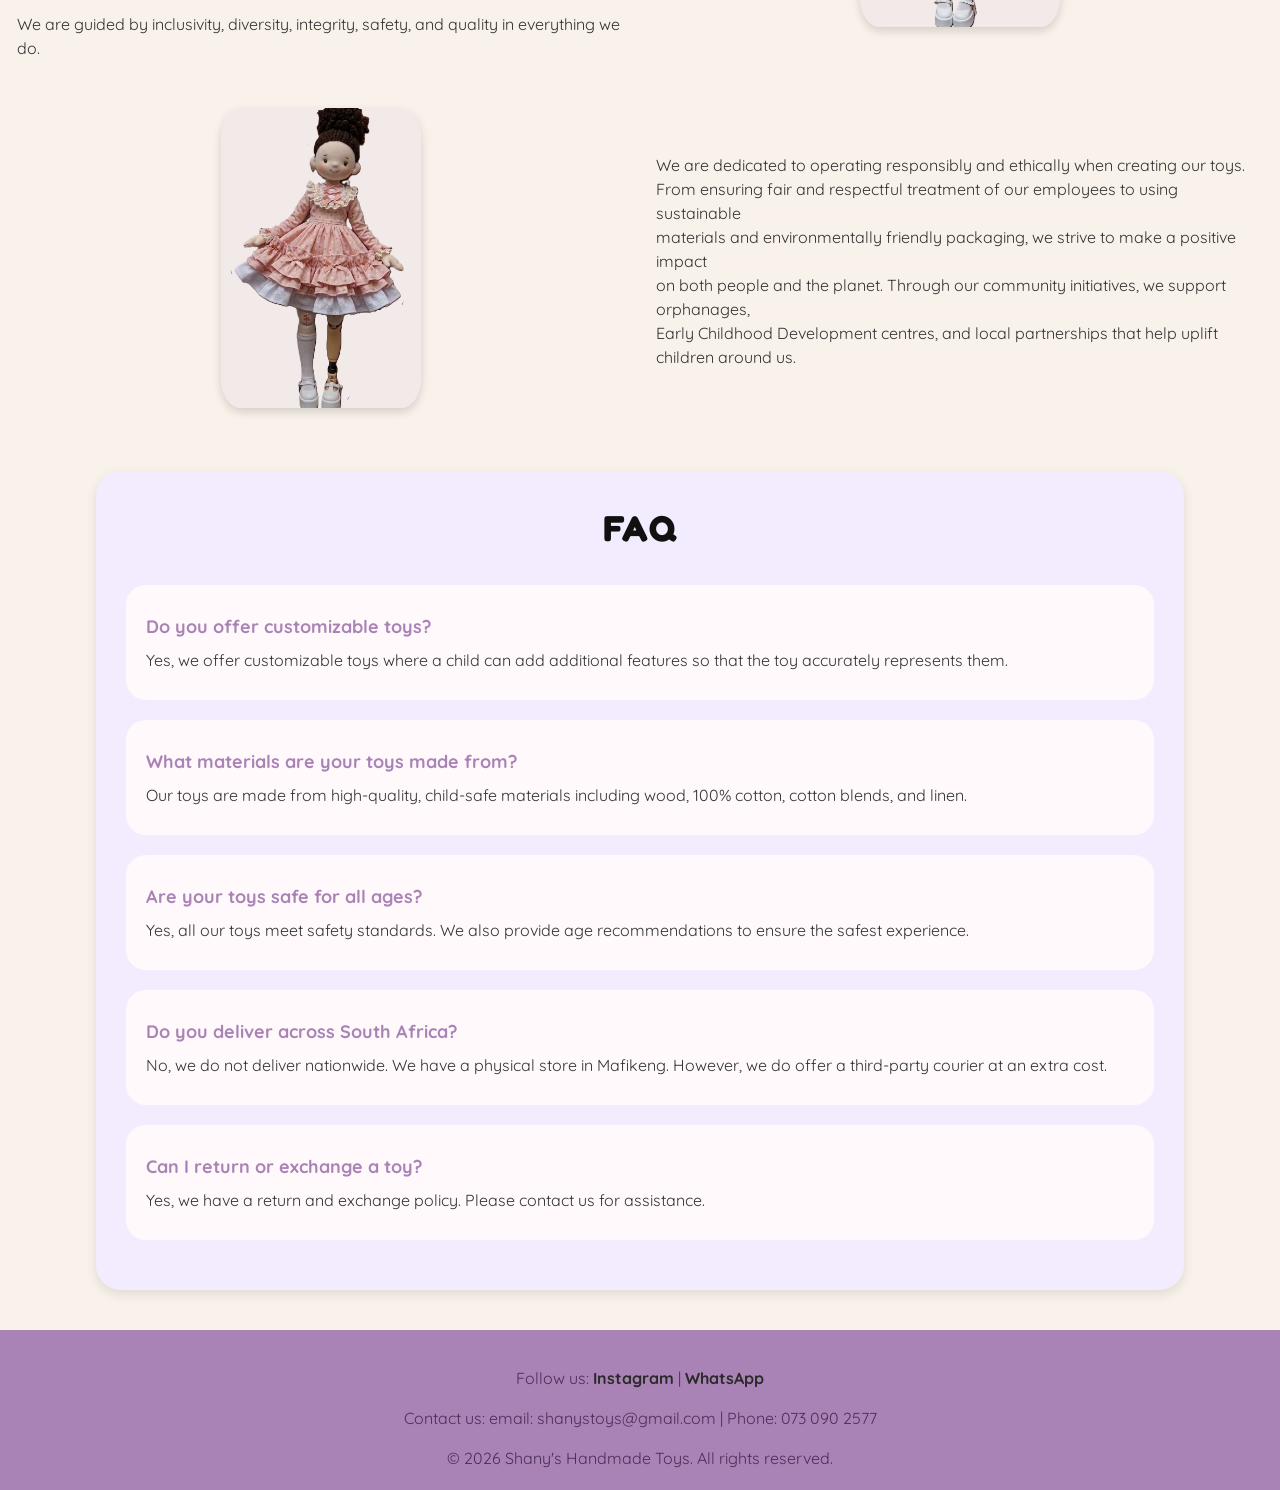
==== commit 92a9cf85: "Add back-to-top button to pages Insert a back-to-top buttonbefore the footer in about.html and catal" ====
--- a/about.html
+++ b/about.html
@@ -169,6 +169,7 @@
 
 </div>
 <!-- Footer -->
+<button id="backToTop" aria-label="Back to top">&#8593;</button>
 <footer>
     <p>
         Follow us: 
--- a/css/style.css
+++ b/css/style.css
@@ -1,54 +1,99 @@
-
+/* style.css - main stylesheet for makanakamhuruyegwehtml
+   Includes typography, layout, forms, notifications, hero sections,
+   catalogue/grid styles, and responsive adjustments. */
+
+/* import custom fonts from Google Fonts */
+@import url('https://fonts.googleapis.com/css2?family=Fredoka:wght@400;600;700&family=Great+Vibes&family=Pacifico&family=Quicksand:wght@400;500;600;700&display=swap');
+
+/* universal box-sizing reset for consistent padding/border calculations */
 * {
     box-sizing: border-box;
 }
 
+/* root HTML element styling */
 html {
     font-size: 16px;
     scroll-behavior: smooth;
 }
-body{
-margin: 0;
-padding: 0;
-background-color: #F9F2EA; /* cream background */
-font-family: "Poppins", sans-serif;
-color: #333;
-line-height: 1.5;
-}
-/* Reseting some default styles */
-/* Main Side-by-Side Flexbox Split Container */
+
+/* page body styling with cream background and default font */
+body {
+    margin: 0;
+    padding: 0;
+    background-color: #F9F2EA; /* cream background */
+    font-family: 'Quicksand', sans-serif; /* Updated font */
+    color: #333;
+    line-height: 1.5;
+}
+
+/* typography and heading styles */
+h2 {
+    margin: 0;
+    font-family: 'Fredoka', sans-serif; /* Updated font */
+    font-size: 36px;
+    font-weight: bold;
+    color: #2B292A;
+}
+
+h3 {
+    margin: 0;
+    font-family: 'Fredoka', sans-serif; /* Updated font */
+    font-size: 24px;
+    font-weight: bold;
+    color: #2B292A;
+}
+
+h1, h2, h3 {
+    letter-spacing: 0.5px;
+}
+
+header h2 {
+    margin: 0;
+    font-family: 'Fredoka', sans-serif; /* Updated font */
+    font-size: 36px;
+    font-weight: bold;
+    color: #2B292A;
+}
+
+.nameofbusiness {
+    font-family: 'Pacifico', cursive;
+    font-size: 34px;          
+    font-weight: normal;     
+    color: #2B292A;
+    letter-spacing: 0.5px;
+    display: inline-block;
+}
+
+/* layout, images & header */
 .layout-main-split {
     display: flex;
     max-width: 1200px;
     margin: 40px auto;
     padding: 0 20px;
     gap: 30px;
-    align-items: flex-start; /* Keeps columns at their native height */
-}
-
-/* Structural Column Alignments */
+    align-items: flex-start;
+}
+
 .layout-left-column {
     flex: 1;
     display: flex;
     flex-direction: column;
-    gap: 25px; /* Spacing between left cards */
+    gap: 25px;
 }
 
 .layout-right-column {
     flex: 1.2; 
 }
 
-/* Card Blocks - Sharp 12px rounded edges, crisp drop shadows, left text alignment */
 .toy-card-item, 
 .toy-form-wrapper-card {
-    background-color:#F3ECFF;/* light lilac background for cards */
+    background-color: #F3ECFF;
     border-radius: 12px;       
     box-shadow: 0 4px 12px rgba(0, 0, 0, 0.08); 
     padding: 30px;
     text-align: left;       
 }
 
-/* Card Images Settings */
 .toy-card-img {
     width: 35% !important;
     max-width: 35% !important;
@@ -56,13 +101,13 @@
     object-fit: cover !important;
     border-radius: 8px !important;
     margin: 15px 0 !important;
-    transform: none !important; /* Prevents text clashing on load scaling */
-}
+    transform: none !important;
+}
+
 .toy-card-img:hover {
     transform: none !important; 
 }
 
-/* Typography Overrides */
 .toy-card-item h3, 
 .toy-form-wrapper-card h2 {
     margin-top: 0;
@@ -77,7 +122,6 @@
     color: #333;
 }
 
-/* Action view buttons adapted to match left flow layout */
 .toy-card-action-btn {
     display: inline-block;
     margin-top: 10px;
@@ -89,13 +133,15 @@
     font-weight: 600;
     font-size: 14px;
     transition: 0.3s ease;
-}
+    font-family: 'Quicksand', sans-serif; /* Updated font */
+}
+
 .toy-card-action-btn:hover {
     background-color: #B58DAF;
     color: white;
 }
 
-/* Left-aligned Custom Grid Form Fields */
+/* 4. FORMS & INPUTS */
 .toy-clean-form {
     display: flex;
     flex-direction: column;
@@ -115,7 +161,6 @@
     font-size: 14px;
 }
 
-/* Custom form fields  */
 .toy-field-group input[type="text"],
 .toy-field-group input[type="tel"],
 .toy-field-group input[type="email"],
@@ -126,10 +171,9 @@
     border-radius: 8px !important;
     background-color: #ffffff !important;
     box-sizing: border-box !important;
-    font-family: "Poppins", sans-serif;
-}
-
-/* Submit Button Revised */
+    font-family: 'Quicksand', sans-serif; /* Updated font */
+}
+
 .toy-form-submit-button {
     width: 100% !important;
     background-color: #D9A7A7 !important; 
@@ -141,244 +185,260 @@
     font-size: 16px !important;
     cursor: pointer !important;
     transition: 0.3s ease !important;
-}
+    font-family: 'Quicksand', sans-serif; /* Updated font */
+}
+
 .toy-form-submit-button:hover {
     background-color: #B58DAF !important;
     color: white !important;
 }
 
-/* Full Width Map Container Adjustments */
 .toy-bottom-map-container {
     max-width: 1200px;
     margin: 20px auto 40px auto;
     padding: 0 20px;
 }
 
-/* Mobile responsive compatibility adjustments for columns stacking */
-@media (max-width: 768px) {
-    .layout-main-split {
-        flex-direction: column;
-    }
-    .layout-left-column, 
-    .layout-right-column {
-        width: 100%;
-    }
-}
-/*images */
 img {
-  width: 200px;
-  height: 300px;
-  border-radius: 10%;
-  object-fit: cover;
-}
- img{
-box-shadow: 0 4px 10px rgba(0,0,0,0.15);
-}
-img:hover { transform: scale(1.25) }
-/*Search bar*/
-input[type="search"]{
-padding: 10px 15px;
-border-radius: 25px;
-border: 2px solid #AA83B6;
-outline: none;
-font-family: "Poppins", sans-serif;
-}
-input[type="search"]:focus{
-box-shadow: 0 0 8px #B58DAF;
-}
-
-/* Header */
-header{
-background-color: #AA83B6; 
-padding: 15px 25px;
-display: flex; /*Added flexbox to header for better layout*/
-justify-content: space-between;
-align-items: center; /* center so that slogan is on the middle*/
-}
-/* Typography */
-h2{
-margin: 0;
-font-family: "Quicksand", sans-serif;
-font-size: 36px;
-font-weight: bold;
-color: #2B292A;
-}
-h3{
-margin: 0;
-font-family: "Quicksand", sans-serif;
-font-size: 24px;
-font-weight: bold;
-color: #2B292A;
-}
-h1, h2, h3 {
-    letter-spacing: 0.5px;
-}
-/* Website Title */
-header h2{
-margin: 0;
-font-family: "Quicksand", sans-serif;
-font-size: 36px;
-font-weight: bold;
-color: #2B292A;
-}
-
-/*shanys handmade Toys Name*/
-.nameofbusiness{
-    font-family: "Pacifico", cursive;
-    font-size: 30px;
-    font-weight: bold;
-    color: #2B292A;
-}
-/*Reveiw Notification*/
+    width: 200px;
+    height: 300px;
+    border-radius: 10%;
+    object-fit: cover;
+    box-shadow: 0 4px 10px rgba(0,0,0,0.15);
+}
+
+img:hover { 
+    transform: scale(1.25);
+}
+
+input[type="search"] {
+    padding: 10px 15px;
+    border-radius: 25px;
+    border: 2px solid #AA83B6;
+    outline: none;
+    font-family: 'Quicksand', sans-serif; /* Updated font */
+}
+
+input[type="search"]:focus {
+    box-shadow: 0 0 8px #B58DAF;
+}
+
+header {
+    background-color: #AA83B6; 
+    padding: 15px 25px;
+    display: flex; 
+    justify-content: space-between;
+    align-items: center; 
+}
+
+/* 5. NOTIFICATIONS & INTERACTIVE PLUGINS */
 #reviewNotification {
     position: fixed;
     top: 20px;
     right: 20px;
-    background: #d8c5e6; /* lilac */
+    background: #d8c5e6; 
     color: #333;
     padding: 15px 20px;
     border-radius: 12px;
     font-weight: bold;
     box-shadow: 0 4px 10px rgba(0,0,0,0.2);
     z-index: 99999; 
-    
     opacity: 0;
     transform: translateY(-10px);
     transition: 0.3s ease;
     pointer-events: none;
 }
 
-/* visibility trigger class */
 #reviewNotification.review-show {
     opacity: 1;
     transform: translateY(0);
     pointer-events: auto;
 }
-/*star rating*/
+
 .star-rating-input {
     font-size: 28px;
     cursor: pointer;
-    color: #ccc; /* Grey stars by default */
+    color: #ccc; 
     display: inline-block;
 }
+
 .star-rating-input .star.active {
-    color: #ffd700; /* Lights up with your signature Lilac theme color! */
-}
-/* Coloring the existing customer review stars gold */
+    color: #ffd700; 
+}
+
 .reviews-table td p:nth-of-type(2),
 .reviews-table td p.stars {
-    color: #FFD700 !important; /* Premium Gold */
-    font-size: 18px;            /* Gives them a nice clear size bump */
-    letter-spacing: 2px;        /* Spreads the stars out slightly so they look clean */
-    font-weight: bold;
-}
-/* Styling for the interactive table rows */
+    color: #FFD700 !important; 
+    font-size: 18px;            
+    letter-spacing: 2px;        
+    font-weight: bold;
+}
+
 .reviews-table tr {
     cursor: pointer;
     transition: transform 0.2s ease, background-color 0.2s ease;
 }
 
-/* Subtle lift animation effect when a user hovers over a customer review card */
 .reviews-table tr:hover {
-    background-color: #FFF9FC !important; /* Soft backdrop light tint match */
-    transform: scale(1.01); /* Gives a tiny pop-out depth change indicator */
-}
-/* Navigation Menu */
-nav a{
-text-decoration: none;
-color: #2B292A;
-font-family: "Poppins", sans-serif;
-font-weight: 500;
-margin-left: 20px;
-transition: 0.3s ease;}
-
-/*Slogan and search bar*/
+    background-color: #FFF9FC !important; 
+    transform: scale(1.01); 
+}
+
+.review-item.hidden {
+    display: none;
+}
+
+nav a {
+    text-decoration: none;
+    color: #2B292A;
+    font-family: 'Quicksand', sans-serif; /* Updated font */
+    font-weight: 600; /* Kept standard style but adjusted weight for Quicksand */
+    margin-left: 20px;
+    transition: 0.3s ease;
+}
+
+nav a:hover {
+    color: #F4E6EC;
+}
+
 section {
-    background-color: #D4C1E8; /* cream */
+    background-color: #D4C1E8; 
     padding: 4px 15px;
 }
+
 section table {
     width: 100%;
 }
 
 section p {
-    font-family: "Great Vibes", cursive;
+    font-family: 'Fredoka', sans-serif; /* Updated font style */
     font-size: 24px;
     margin: 0;
     color: #5A4A52;
-    box-align:left;
-}
-/* Logo and slogan area */
-.logo-area{
-display: flex;
-align-items: center;
-gap: 15px;
-}
-.logo-area img{
-width: 80px;
-height: auto;
-}
-.logo-area p{
-margin: 0;
-font-family: "Great Vibes", cursive;
-font-size: 24px;
-color: #5A4A52;
-}
-/* Hover Effect */
-nav a:hover{
-color: #F4E6EC;
-}
-
-/* Main Content Area */
-main{
-padding: 40px;
-background-color: #FFFAF4;
-}
-
-/* Buttons */
-button{
-background-color: #D9A7A7;
-color: #2B292A;
-border: none;
-padding: 12px 24px;
-border-radius: 25px;
-cursor: pointer;
-font-family: "Poppins", sans-serif;
-font-weight: 600;
-transition: 0.3s ease;
-}
+    box-align: left;
+}
+
+.logo-area {
+    display: flex;
+    align-items: center;
+    gap: 15px;
+}
+.logo-area img {
+    width: 80px;
+    height: 80px;          
+    object-fit: cover;     
+    border-radius: 50%;    
+    box-shadow: none;      
+    transform: none !important;
+}
+
+.logo-area p {
+    font-family: 'Great Vibes', cursive;
+    font-size: 32px;       /* Cursive needs to be larger to read easily */
+    color: #5A4A52;        /* Your soft dark plum color */
+    margin: 0;
+    line-height: 1.2;
+    letter-spacing: 1px;   /* Gives the elegant script breathing room */
+}
+
+main {
+    padding: 40px;
+    background-color: #FFFAF4;
+}
+
+button {
+    background-color: #D9A7A7;
+    color: #2B292A;
+    border: none;
+    padding: 12px 24px;
+    border-radius: 25px;
+    cursor: pointer;
+    font-family: 'Quicksand', sans-serif; /* Updated font */
+    font-weight: 700;
+    transition: 0.3s ease;
+}
+
 button:active { transform: scale(0.98) }
 
-button:hover{
-background-color: #B58DAF;
-color: white;
-}
-/* Embedded Maps */
-iframe{
-width: 80%;
-max-width: 350px;
-border-radius: 10px;
-box-shadow: 0 4px 10px rgba(0,0,0,0.15);
-}
-/*Vidoes*/
-.video-container{
+button:hover {
+    background-color: #B58DAF;
+    color: white;
+}
+
+iframe {
+    width: 80%;
+    max-width: 350px;
+    border-radius: 10px;
+    box-shadow: 0 4px 10px rgba(0,0,0,0.15);
+}
+
+/* 6. HERO GRID CONTAINER */
+.hero-section {
+    display: grid;
+    grid-template-columns: 1fr 1fr; 
+    gap: 40px;
+    align-items: center; 
+    max-width: 1200px;
+    margin: 0 auto;
+    padding: 40px 20px;
+}
+
+.hero-left {
+    position: relative;
     width: 100%;
+    aspect-ratio: 4 / 3; 
     overflow: hidden;
     border-radius: 25px;
-}
-
-.video-container video{
+    box-shadow: 0 10px 30px rgba(0, 0, 0, 0.05); 
+}
+
+.hero-left video {
     width: 100%;
+    height: 100%;
+    object-fit: cover;
     display: block;
-    border-radius: 25px;
-    transition: transform 0.4s ease, box-shadow 0.4s ease;
-}
-
-.video-container:hover video{
-    transform: scale(1.02);
-    box-shadow: 0 8px 25px rgba(180, 140, 255, 0.4);
-}
-/* Catalogue Section */
+    filter: brightness(0.9) saturate(1.05); 
+}
+
+.hero-left::before {
+    content: "";
+    position: absolute;
+    inset: 0;
+    background: rgba(255, 255, 255, 0.04);
+    z-index: 1;
+    pointer-events: none;
+}
+
+.hero-right {
+    display: flex;
+    flex-direction: column;
+    justify-content: center;
+    align-items: flex-start; 
+    padding: 20px;
+    animation: boopIn 1s cubic-bezier(0.175, 0.885, 0.32, 1.275) forwards;
+}
+
+.hero-title {
+    font-size: 3rem;
+    font-weight: 700;
+    color: #2d2d2d;
+    margin-bottom: 15px;
+    line-height: 1.2;
+}
+
+.hero-sub {
+    font-size: 1.2rem;
+    color: #666;
+    line-height: 1.6;
+}
+
+@keyframes boopIn {
+    0% { opacity: 0; transform: translateX(50px) scale(0.95); }
+    70% { transform: translateX(-10px) scale(1.02); }
+    100% { opacity: 1; transform: translateX(0) scale(1); }
+}
+
+/* 7. CATALOGUE, FOOTER & UTILITIES */
 #catalogue {
     margin-left: auto;
     margin-right: auto;
@@ -407,13 +467,13 @@
     border-radius: 10%;
     box-shadow: 0 4px 10px rgba(0,0,0,0.15);
 }
-/* Image Upload Container Wrapper for File Uploads on Review Page */
+
 .file-upload-wrapper {
     position: relative;
     width: 100%;
     height: 45px;
     background-color: #ffffff;
-    border: 1px solid #AA83B6; /* Your signature brand lilac */
+    border: 1px solid #AA83B6; 
     border-radius: 8px;
     display: flex;
     align-items: center;
@@ -430,21 +490,351 @@
     opacity: 0;
     cursor: pointer;
 }
-
-/* Custom placeholder typography format */
+.diversity-heading-class {
+    font-family: 'Fredoka', sans-serif;
+    font-size: 2.8rem;
+    color: #2B292A;
+    margin-bottom: 25px;
+    position: relative;
+    display: inline-block;
+}
+
+/* Add a playful accent line underneath the heading */
+.diversity-heading-class {
+    font-family: 'Fredoka', sans-serif;
+    font-size: 2.8rem;
+    color: #2B292A;
+    margin-bottom: 25px;
+    position: relative;
+    display: inline-block;
+}
+/* Add a playful accent line underneath the heading */
+.collections-container {
+    display: grid;
+    grid-template-columns: 1fr 1fr;
+    gap: 30px;
+    padding: 40px 0;
+    max-width: 1200px;
+    margin: 0 auto;
+}
+
+.collections-right-group {
+    display: flex;
+    flex-direction: column;
+    gap: 30px;
+}
+
+.collection-card {
+    position: relative;
+    border-radius: 20px;
+    overflow: hidden;
+    background-color: #F3ECFF; /* Your soft purple fallback */
+    box-shadow: 0 4px 15px rgba(0, 0, 0, 0.02);
+    transition: transform 0.4s ease;
+}
+
+.collection-card:hover {
+    transform: translateY(-5px);
+}
+
+.card-large {
+    height: 630px; /* Tall left card like the reference */
+}
+
+.card-small {
+    height: 300px; /* Two matching stacked cards on the right */
+}
+
+.collection-card img {
+    width: 100%;
+    height: 100%;
+    object-fit: cover;
+    transition: transform 0.6s ease;
+}
+
+.collection-card:hover img {
+    transform: scale(1.03); /* Soft image zoom effect */
+}
+
+/* Positioning the Text & Buttons Over the Images */
+.card-overlay {
+    position: absolute;
+    inset: 0;
+    background: linear-gradient(to top, rgba(0,0,0,0.15), transparent 60%);
+    display: flex;
+    flex-direction: column;
+    justify-content: flex-end;
+    padding: 40px;
+}
+
+.card-title {
+    font-family: 'Fredoka', sans-serif;
+    font-size: 2.5rem;
+    color: #2B292A;
+    margin: 0 0 10px 0;
+}
+
+/* Elegant Cursive Variation like the "Face" text in Rare Beauty */
+.card-title-script {
+    font-family: 'Great Vibes', cursive;
+    font-size: 3.5rem;
+    color: #5A4A52;
+    font-weight: normal;
+    margin: 0 0 5px 0;
+}
+
+.card-link {
+    font-family: 'Quicksand', sans-serif;
+    color: #2B292A;
+    text-decoration: none;
+    font-weight: 600;
+    font-size: 1.1rem;
+}
+
+.card-btn-minimal {
+    display: inline-block;
+    align-self: flex-start;
+    padding: 8px 20px;
+    background: #2B292A;
+    color: white;
+    text-decoration: none;
+    font-family: 'Quicksand', sans-serif;
+    font-size: 0.9rem;
+    font-weight: 600;
+    border-radius: 4px;
+}
+/* Add a playful accent line underneath the heading */
+.diversity-heading-class::after {
+    content: '';
+    display: block;
+    width: 60px;
+    height: 4px;
+    background-color: #AA83B6; /* Your signature lilac */
+    border-radius: 2px;
+    margin-top: 10px;
+}
+.story-btn {
+    display: inline-block;
+    margin-top: 25px;
+    padding: 12px 28px;
+    background-color: #D9A7A7; /* Match your brand colors */
+    color: white;
+    font-family: 'Quicksand', sans-serif;
+    font-weight: 600;
+    text-decoration: none;
+    border-radius: 25px;
+    transition: all 0.3s ease;
+}
+
+.story-btn:hover {
+    background-color: #B58DAF; 
+    transform: translateY(-2px);
+}
+.review-slider {
+    display: flex;
+    align-items: center;
+    justify-content: space-between;
+    gap: 50px;
+    max-width: 1300px;
+    margin: 50px auto;
+    padding: 40px;
+    background: #EFE6DC;
+}
+
+.redirect-show {
+    opacity: 1;
+    transform: translateY(0);
+    transition: 0.3s ease;
+}
+
+#redirectNotification {
+    opacity: 0;
+    transform: translateY(-10px);
+}
+
+.review-text {
+    flex: 1;
+}
+
+.review-label {
+    font-size: 14px;
+    letter-spacing: 2px;
+    font-weight: bold;
+}
+
+.review-stars {
+    font-size: 22px;
+    margin: 20px 0;
+    color: gold;
+}
+
+.review-message {
+    font-size: 34px;
+    line-height: 1.3;
+    color: #2B292A;
+}
+
+.review-author {
+    margin-top: 25px;
+    font-size: 18px;
+}
+
+.review-image {
+    flex: 1;
+    text-align: center;
+}
+
+.review-image img {
+    width: 100%;
+    max-width: 500px;
+    height: 600px;
+    object-fit: cover;
+    border-radius: 0;
+    box-shadow: none;
+    transform: none !important;
+}
+
+.review-image img:hover {
+    transform: none !important;
+}
+
+#redirectNotification {
+    position: fixed;
+    top: 20px;
+    right: 20px;
+    background: #d8c5e6;
+    color: #333;
+    padding: 15px 20px;
+    border-radius: 12px;
+    font-weight: bold;
+    box-shadow: 0 4px 10px rgba(0,0,0,0.2);
+    opacity: 0;
+    transform: translateY(-10px);
+    transition: 0.3s ease;
+    pointer-events: none;
+}
+
+#redirectNotification.redirect-show {
+    opacity: 1;
+    transform: translateY(0);
+    pointer-events: auto;
+}
+
+.redirect-show {
+    display: block;
+    opacity: 1;
+    transition: 0.3s ease;
+}
+
+.search-highlight {
+    box-shadow: 0 0 0 3px #B58DAF, 0 0 20px #B58DAF;
+    border-radius: 12px;
+    animation: glowFade 5s ease forwards;
+}
+
+@keyframes glowFade {
+    0% { box-shadow: 0 0 0 3px #B58DAF, 0 0 20px #B58DAF; }
+    70% { box-shadow: 0 0 0 3px #B58DAF, 0 0 25px #B58DAF; }
+    100% { box-shadow: none; }
+}
+
+#searchNotification {
+    position: fixed;
+    top: 20px;
+    right: 20px;
+    background: #d8c5e6;
+    color: #333;
+    font-weight: bold;
+    padding: 12px 16px;
+    border-radius: 10px;
+    opacity: 0;
+    transform: translateY(-10px);
+    transition: 0.3s ease;
+    z-index: 9999;
+}
+
+#searchNotification.show {
+    opacity: 1;
+    transform: translateY(0);
+}
+
+.review-top {
+    display: flex;
+    align-items: center;
+    justify-content: flex-start; 
+    gap: 15px;                   
+    margin: 20px 0;
+}
+
+#averageRating {
+    text-align: left;
+    line-height: 1.2;
+}
+
+#ratingDisplay {
+    font-size: 18px;
+    color: #AA83B6;
+    font-weight: bold;
+}
+
+#ratingDisplay .stars {
+    color: gold;
+    font-size: 20px;
+}
+
+#ratingDisplay .rating-text {
+    color: #000;
+    font-weight: 600;
+    font-size: 18px;
+}
+
+#reviewCount {
+    font-size: 14px;
+    color: black;
+}
+
+.cookie-banner {
+    position: fixed;
+    bottom: 20px;
+    left: 20px;
+    right: 20px;
+    background-color: #F3ECFF;
+    padding: 20px;
+    border-radius: 15px;
+    box-shadow: 0 4px 12px rgba(0,0,0,0.2);
+    display: none;
+    z-index: 9999;
+}
+
+.cookie-buttons {
+    margin-top: 10px;
+    display: flex;
+    gap: 10px;
+}
+
+#acceptCookies {
+    background-color: #AA83B6;
+    color: white;
+}
+
+#declineCookies {
+    background-color: #D9A7A7;
+    color: #2B292A;
+}
+
 .file-custom-placeholder {
-    font-family: "Poppins", sans-serif;
+    font-family: 'Quicksand', sans-serif; /* Updated font */
     font-size: 14px;
     color: #6D5B66;
 }
-/* Container for both dropdowns filters  */
+
 .filters {
     display: flex;
     gap: 15px;
     align-items: center;
     flex-wrap: wrap;
 }
-/* contact form */
+
 .contact-form {
     width: 60%;
     margin: 20px auto;
@@ -460,6 +850,7 @@
     border: 1px solid #d8c9f0;
     border-radius: 8px;
     box-sizing: border-box;
+    font-family: 'Quicksand', sans-serif; /* Updated missing structural component font */
 }
 
 .contact-form input[type="submit"] {
@@ -468,8 +859,9 @@
     border: none;
     padding: 10px 20px;
     cursor: pointer;
-}
-/* Notification Styling */
+    font-family: 'Quicksand', sans-serif; /* Updated structural font */
+}
+
 #formNotification {
     position: fixed;
     top: 20px;
@@ -480,11 +872,9 @@
     border-radius: 12px;
     font-weight: bold;
     box-shadow: 0 4px 10px rgba(0,0,0,0.2);
-
     opacity: 0;
     transform: translateY(-10px);
     transition: 0.3s ease;
-
     z-index: 9999; 
 }
 
@@ -492,104 +882,96 @@
     opacity: 1;
     transform: translateY(0);
 }
-/* Labels */
+
 label {
     font-weight: bold;
     color: black; 
 }
 
-/* Dropdown styling */
 select {
     appearance: none; 
     -webkit-appearance: none;
     -moz-appearance: none;
-
     padding: 12px 40px 12px 15px;
     font-size: 16px;
-
-    border: 2px solid #b39ddb; /* lilac border */
-    border-radius: 12px; /* rounded rectangle */
-    background-color: none  ; /* light lilac */
-
+    font-family: 'Quicksand', sans-serif; /* Added explicit clean tracking font hierarchy */
+    border: 2px solid #b39ddb; 
+    border-radius: 12px; 
+    background-color: none; 
     color: #4a148c;
     cursor: pointer;
-
     outline: none;
-
-    /* custom arrow */
     background-image: url("data:image/svg+xml,%3Csvg fill='%239c27b0' height='20' viewBox='0 0 24 24' width='20' xmlns='http://www.w3.org/2000/svg'%3E%3Cpath d='M7 10l5 5 5-5z'/%3E%3C/svg%3E");
     background-repeat: no-repeat;
     background-position: right 12px center;
     background-size: 18px;
 }
+
 input[type="range"] {
     width: 200px;
-    accent-color: #9c27b0; /* purple slider line */
+    accent-color: #9c27b0; 
     cursor: pointer;
 }
-/*Notofication Styling */
-#notification{
+
+#notification {
     position: fixed;
     top: 20px;
     right: 20px;
-    background: #d8c5e6; /* lilac */
+    background: #d8c5e6; 
     color: #333;
     padding: 15px 20px;
     border-radius: 12px;
     font-weight: bold;
     box-shadow: 0 4px 10px rgba(0,0,0,0.2);
-
     opacity: 0;
     visibility: hidden;
-
     transition: 0.4s;
 }
 
-#notification.show{
+#notification.show {
     opacity: 1;
     visibility: visible;
 }
 
-/* Hover effect */
 select:hover {
     border-color: #7e57c2;
     background-color: #ede7f6;
 }
 
-/* Focus effect */
 select:focus {
     border-color: #6a1b9a;
     box-shadow: 0 0 5px rgba(106, 27, 154, 0.4);
 }
-/* Reviews Section */
-.reviews-table{
+
+.reviews-table {
     width: 90%;
     margin: auto;
     border-spacing: 0 25px;
 }
 
-.reviews-table td{
+.reviews-table td {
     background-color: #FFF9FC;
     padding: 25px;
     border-radius: 25px;
     box-shadow: 0 4px 12px rgba(0,0,0,0.1);
 }
-/*Peudo class for reviews*/
-.reviews-table td:nth-child(odd){
+
+.reviews-table td:nth-child(odd) {
     background-color: #F3ECFF;
 }
+
 .shop-card:hover {
     transform: translateY(-5px);
     transition: 0.3s ease;
 }
-/*Second Map*/
-.contact-map{
+
+.contact-map {
     display: flex;
     justify-content: center;
     margin: 30px 0;
 }
 
-.contact-map iframe{
+.contact-map iframe {
     width: 90%;
     max-width: 1000px;
     height: 450px;
@@ -597,8 +979,8 @@
     border-radius: 20px;
     box-shadow: 0 6px 20px rgba(0,0,0,0.15);
 }
-/* Cart Count Styling */
-#cartCount{
+
+#cartCount {
     text-decoration: none;
     color: inherit;
     cursor: pointer;
@@ -607,16 +989,15 @@
     gap: 5px;
 }
 
-
-/* Shop Details Table */
-.shops-container{
+.shops-container {
     display: flex;
     justify-content: center;
     gap: 40px;
     flex-wrap: wrap;
     margin-top: 20px;
 }
-.shop-card{
+
+.shop-card {
     width: 300px;
     background-color: #FFF9FC;
     padding: 20px;
@@ -625,7 +1006,7 @@
     text-align: center;
 }
 
-.shop-card img{
+.shop-card img {
     width: 100%;
     height: 200px;
     object-fit: cover;
@@ -633,11 +1014,11 @@
     margin-bottom: 15px;
 }
 
-.shop-details p{
+.shop-details p {
     margin: 6px 0;
 }
 
-.shop-details a{
+.shop-details a {
     display: inline-block;
     margin-top: 10px;
     color: #AA83B6;
@@ -645,49 +1026,47 @@
     text-decoration: none;
 }
 
-.shop-details a:hover{
+.shop-details a:hover {
     color: #B58DAF;
 }
-.contact-hero{
+
+.contact-hero {
     background: linear-gradient(to right, #F3ECFF, #E8D5F7);
     text-align: center;
     padding: 25px 10px;
     margin-bottom: 25px;
 }
 
-.contact-hero h1{
+.contact-hero h1 {
     font-size: 32px;
     color: #5A4A52;
     margin: 0;
 }
 
-.contact-hero p{
+.contact-hero p {
     font-size: 16px;
     color: #6D5B66;
     margin-top: 8px;
 }
 
-.contact-hero p{
+.contact-hero p {
     font-size: 22px;
     color: #6D5B66;
 }
-/*Responsiveness of website*/
+
+/* 8. RESPONSIVENESS & FAQS */
 @media (max-width: 1024px) {
-
     .shops-container {
         flex-direction: row;
         flex-wrap: wrap;
         justify-content: center;
     }
-
     .shop-card {
         width: 45%;
     }
 }
 
-/* Mobile */
 @media (max-width: 768px) {
-
     header {
         flex-direction: column;
         text-align: center;
@@ -728,8 +1107,8 @@
         padding: 10px;
     }
 }
-/* FAQ Section */
-.faq-section{
+
+.faq-section {
     background-color: #F3ECFF;
     padding: 30px;
     border-radius: 25px;
@@ -738,13 +1117,13 @@
     box-shadow: 0 4px 12px rgba(0,0,0,0.1);
 }
 
-.faq-section h2{
+.faq-section h2 {
     text-align: center;
     margin-bottom: 30px;
     color: #121111;
 }
 
-.faq-item{
+.faq-item {
     background-color: #FFF9FC;
     padding: 20px;
     margin-bottom: 20px;
@@ -752,40 +1131,77 @@
     transition: transform 0.3s ease, box-shadow 0.3s ease;
 }
 
-.faq-item:hover{
+.faq-item:hover {
     transform: translateY(-5px);
     box-shadow: 0 6px 15px rgba(181,141,175,0.3);
 }
 
-.faq-item strong{
+.faq-item strong {
     color: #AA83B6;
     font-size: 18px;
 }
 
-.faq-item p{
+.faq-item p {
     margin: 8px 0;
 }
-/* Footer */
-footer{
-background-color: #AA83B6; /* same as header */
-color: #4B2E57;
-text-align: center;
-padding: 20px;
-margin: 0;
-font-family: "Poppins", sans-serif;
-}
+#backToTop {
+    position: fixed;
+    bottom: 30px;
+    right: 30px;
+    width: 50px;
+    height: 50px;
+    background-color:#D9A7A7; 
+    color: black;
+    border: none;
+    border-radius: 50%; /* Makes it a circle */
+    font-size: 24px;
+    font-weight: bold;
+    cursor: pointer;
+    box-shadow: 0 4px 10px rgba(0, 0, 0, 0.3);
+    
+   
+    transition: opacity 0.3s ease, transform 0.3s ease;
+    opacity: 0; 
+    pointer-events: none; /* Prevents clicking it while it's invisible */
+    z-index: 1000; /* Keeps it on top of everything else */
+}
+
+
+#backToTop.show {
+    opacity: 1;
+    pointer-events: auto;
+}
+
+
+#backToTop:hover {
+    transform: scale(1.1);
+    background-color: #AA83B6;
+}
+footer {
+    background-color: #AA83B6; 
+    color: #4B2E57;
+    text-align: center;
+    padding: 20px;
+    margin: 0;
+    font-family: 'Quicksand', sans-serif; /* Updated font */
+}
+
 footer p {
     display: block;
     text-align: center;
     justify-content: center;
 }
-footer a{
-text-decoration: none;
-color: #2B292A;
-font-weight: bold;
-}
-
-footer a:hover{
-color: #F4E6EC;
-}
-footer p:last-child { margin-bottom:0 }+
+footer a {
+    text-decoration: none;
+    color: #2B292A;
+    font-weight: bold;
+}
+
+footer a:hover {
+    color: #F4E6EC;
+}
+
+footer p:last-child { 
+    margin-bottom: 0; 
+}
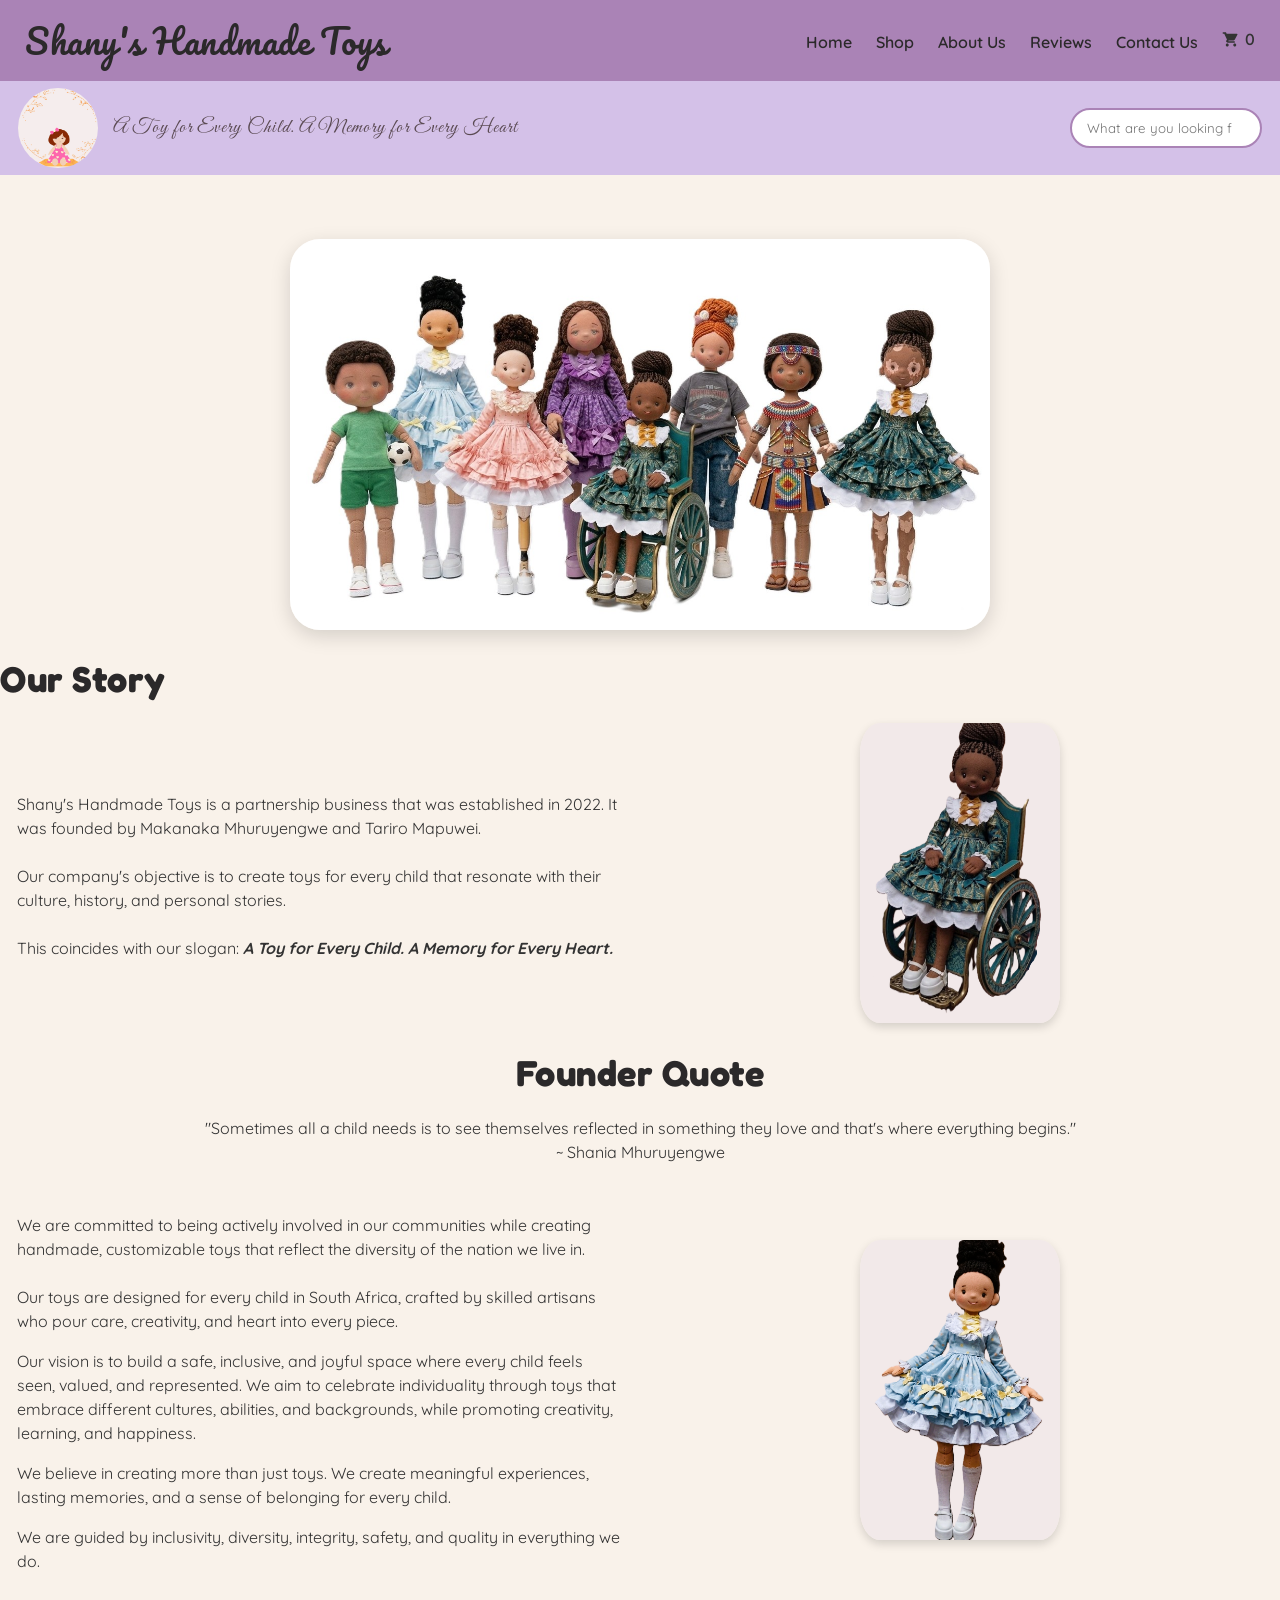
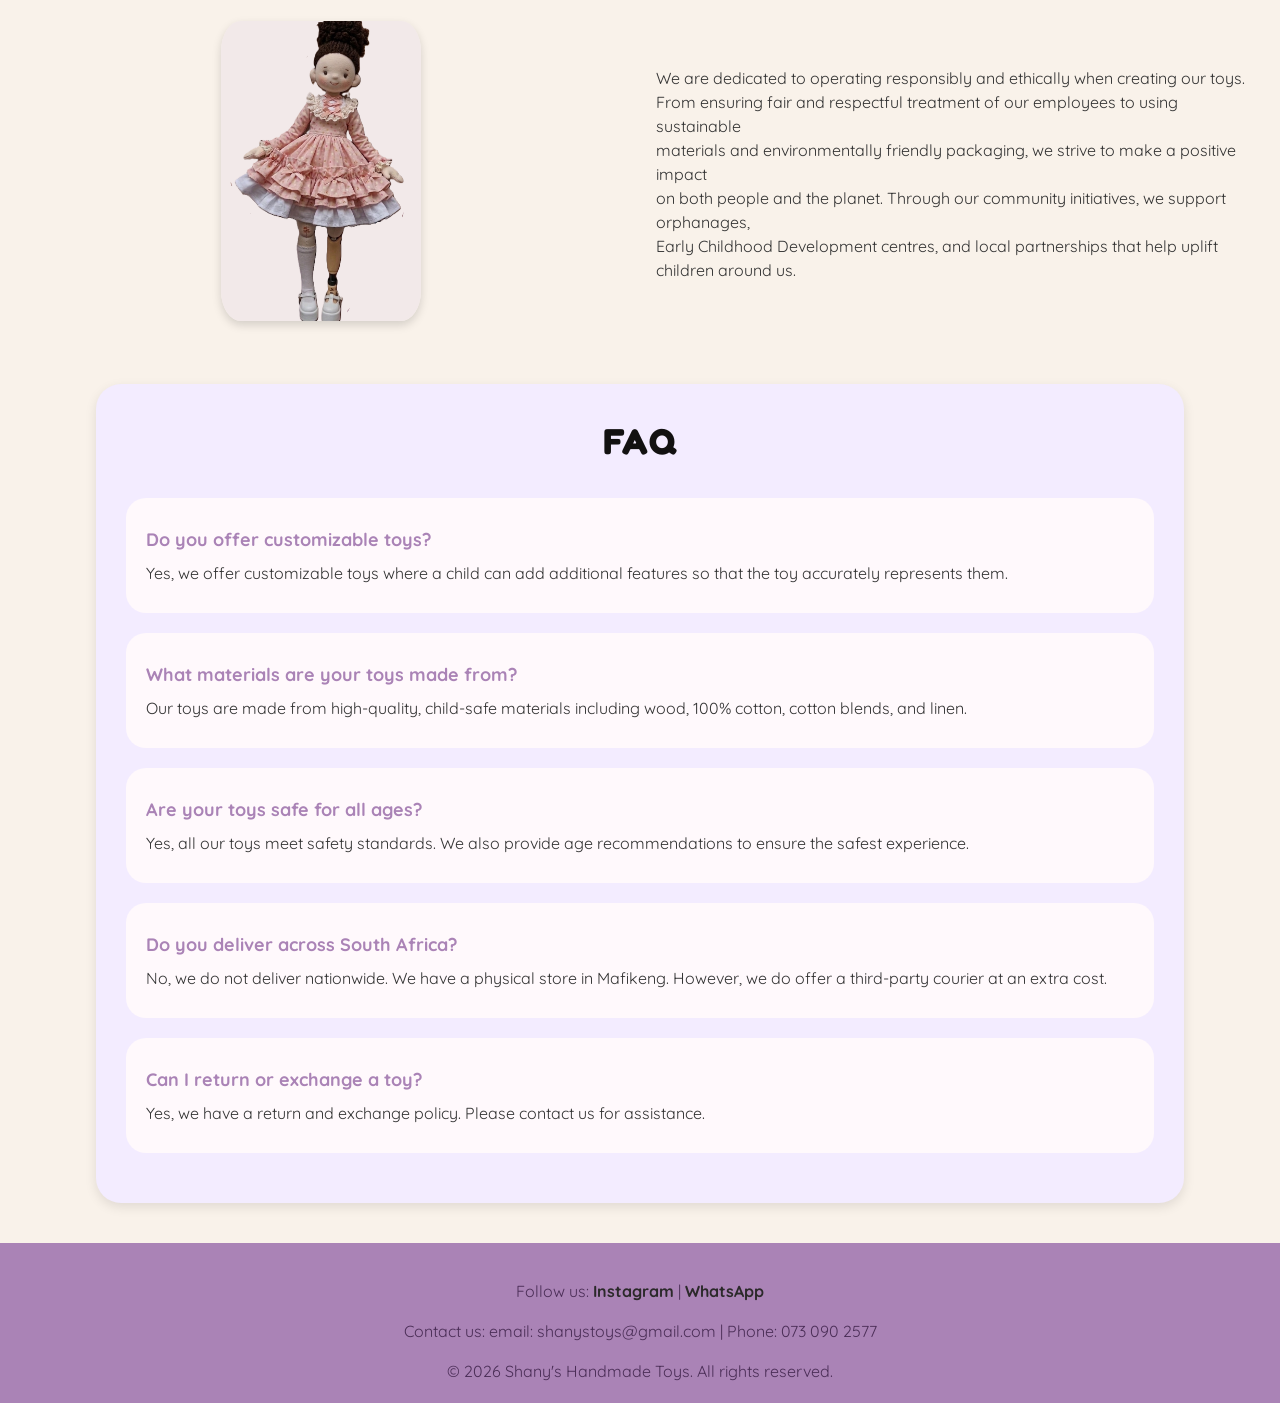
==== commit 6cea94bc: "Standardize header/nav and add image styles Unify header and navigation markup across index, about, " ====
--- a/about.html
+++ b/about.html
@@ -1,24 +1,26 @@
 <!DOCTYPE html>
-<html lang="en"> <!language in english >
+<html lang="en">
 <head>
-    <meta charset="UTF-8"> <!--ensures  proper character encoding-->
-    <title>shanystoys</title>
-    <link rel="stylesheet" href="css/style.css"><!--linking to external css file-->
-    <link rel="icon" type="images/png" href="dolllogo.png">
+    <meta charset="UTF-8">
+    <meta name="viewport" content="width=device-width, initial-scale=1.0">
+    <meta name="description" content="Discover beautifully crafted, child-safe handmade cotton dolls and educational toys at Shany's Handmade Toys. Crafted with love so every child sees themselves in the toys they love.">
+    
+    <title>Shany's Handmade Toys | Diverse & Educational Children's Dolls</title>
+    
+    <link rel="stylesheet" href="css/style.css">
+    <link rel="icon" type="image/png" href="images/dolllogo.png">
 </head>
 <body>
 <!-- Header -->
 <header>
 <h2 class="nameofbusiness">Shany's Handmade Toys</h2>
             <nav>
-                <a href="index.html">Home</a> &nbsp;&nbsp;&nbsp;&nbsp;
-                <a href="catalogue.html">Shop</a> &nbsp;&nbsp;&nbsp;&nbsp;
-                <a href="about.html">About Us</a> &nbsp;&nbsp;&nbsp;&nbsp;
-                <a href="review.html">Reviews</a> &nbsp;&nbsp;&nbsp;&nbsp;
+                <a href="index.html">Home</a> 
+                <a href="catalogue.html">Shop</a> 
+                <a href="about.html">About Us</a> 
+                <a href="review.html">Reviews</a> 
                 <a href="contact.html">Contact Us</a>
-            </nav>
-<nav>
-<a href="cart.html" id="cartCount" aria-label="Shopping cart">
+                <a href="cart.html" id="cartCount" aria-label="Shopping cart">
     <svg width="18" height="18" viewBox="0 0 24 24">
         <path fill="currentColor" d="M7 18c-1.1 0-1.99.9-1.99 2S5.9 22 7 22s2-.9 2-2-.9-2-2-2zm10 0c-1.1 0-1.99.9-1.99 2S15.9 22 17 22s2-.9 2-2-.9-2-2-2zM7.82 14h7.36c.75 0 1.41-.41 1.75-1.03l3.58-6.49A1 1 0 0 0 19.5 5H6.21l-.94-2H1v2h2l3.6 7.59-1.35 2.44C5.52 15.37 6.48 17 8 17h9v-2H8.42l.4-.88z"/>
     </svg>
@@ -44,17 +46,12 @@
     </tr>
 </table>
 </section>
-
-&nbsp;&nbsp;&nbsp;&nbsp;
-&nbsp;&nbsp;&nbsp;&nbsp;
-&nbsp;&nbsp;&nbsp;&nbsp;
-&nbsp;&nbsp;&nbsp;&nbsp;
-&nbsp;&nbsp;&nbsp;&nbsp;
+<BR><BR>
 <p align="center">
-<img src="images/diverse.jpg"
-alt="Picture of diverse dolls"
-style="width:900px; height:auto; border-radius:30px; box-shadow:0 6px 20px rgba(0,0,0,0.15); transform:none;"
-onmouseover="this.style.transform='none'">
+<p align="center">
+    <img src="images/diverse.jpg"
+         alt="Picture of diverse dolls"
+         class="diverse-image">
 </p>
 <h2 align="left">Our Story</h2>
 
--- a/css/style.css
+++ b/css/style.css
@@ -63,7 +63,21 @@
     letter-spacing: 0.5px;
     display: inline-block;
 }
-
+.diverse-image{
+    width: 80%;
+    max-width: 700px;
+    height: auto;
+    border-radius: 30px;
+    box-shadow: 0 6px 20px rgba(0,0,0,0.15);
+}
+@media (max-width: 768px){
+
+    .diverse-image{
+        width: 95%;
+        max-width: 350px;
+    }
+
+}
 /* layout, images & header */
 .layout-main-split {
     display: flex;
@@ -334,7 +348,7 @@
 
 .logo-area p {
     font-family: 'Great Vibes', cursive;
-    font-size: 32px;       /* Cursive needs to be larger to read easily */
+    font-size: 20PX;       /* Cursive needs to be larger to read easily */
     color: #5A4A52;        /* Your soft dark plum color */
     margin: 0;
     line-height: 1.2;
@@ -1104,7 +1118,7 @@
     h3 { font-size: 18px; }
 
     body {
-        padding: 10px;
+        padding: 0px;
     }
 }
 
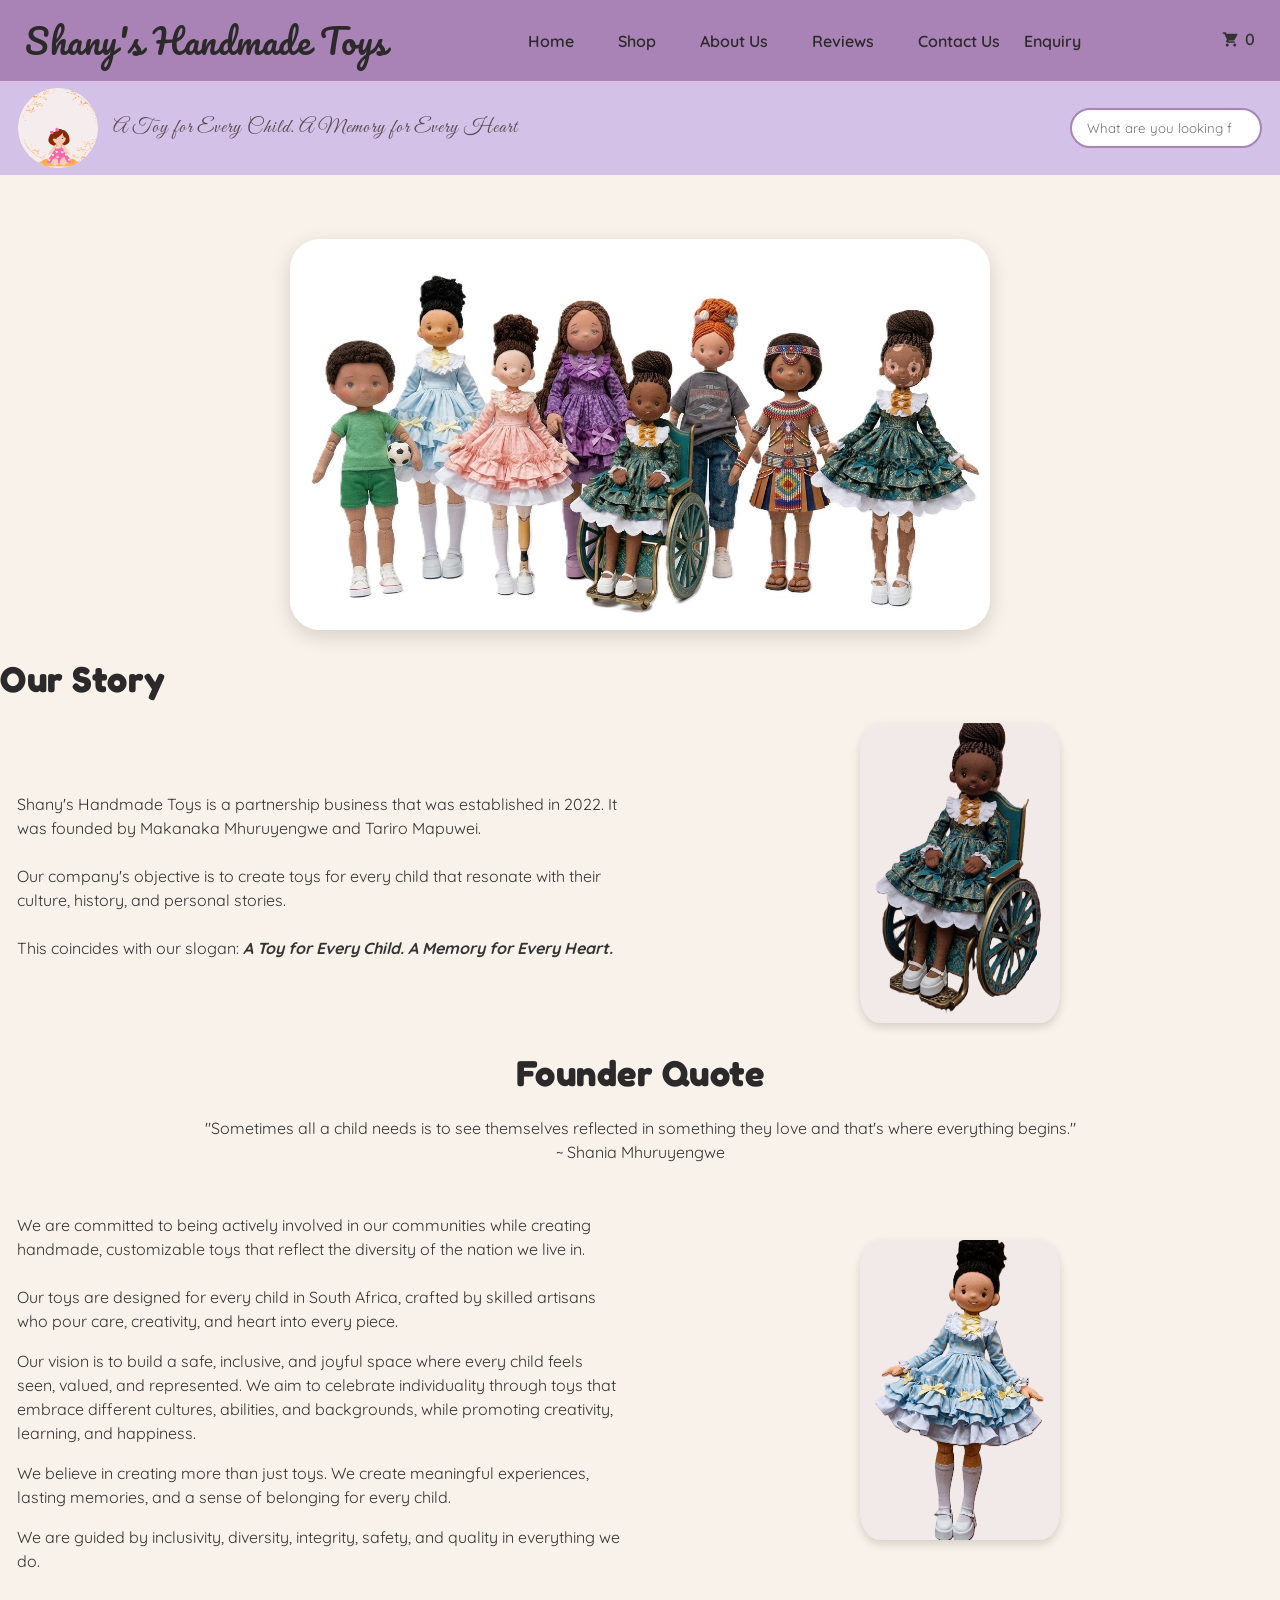
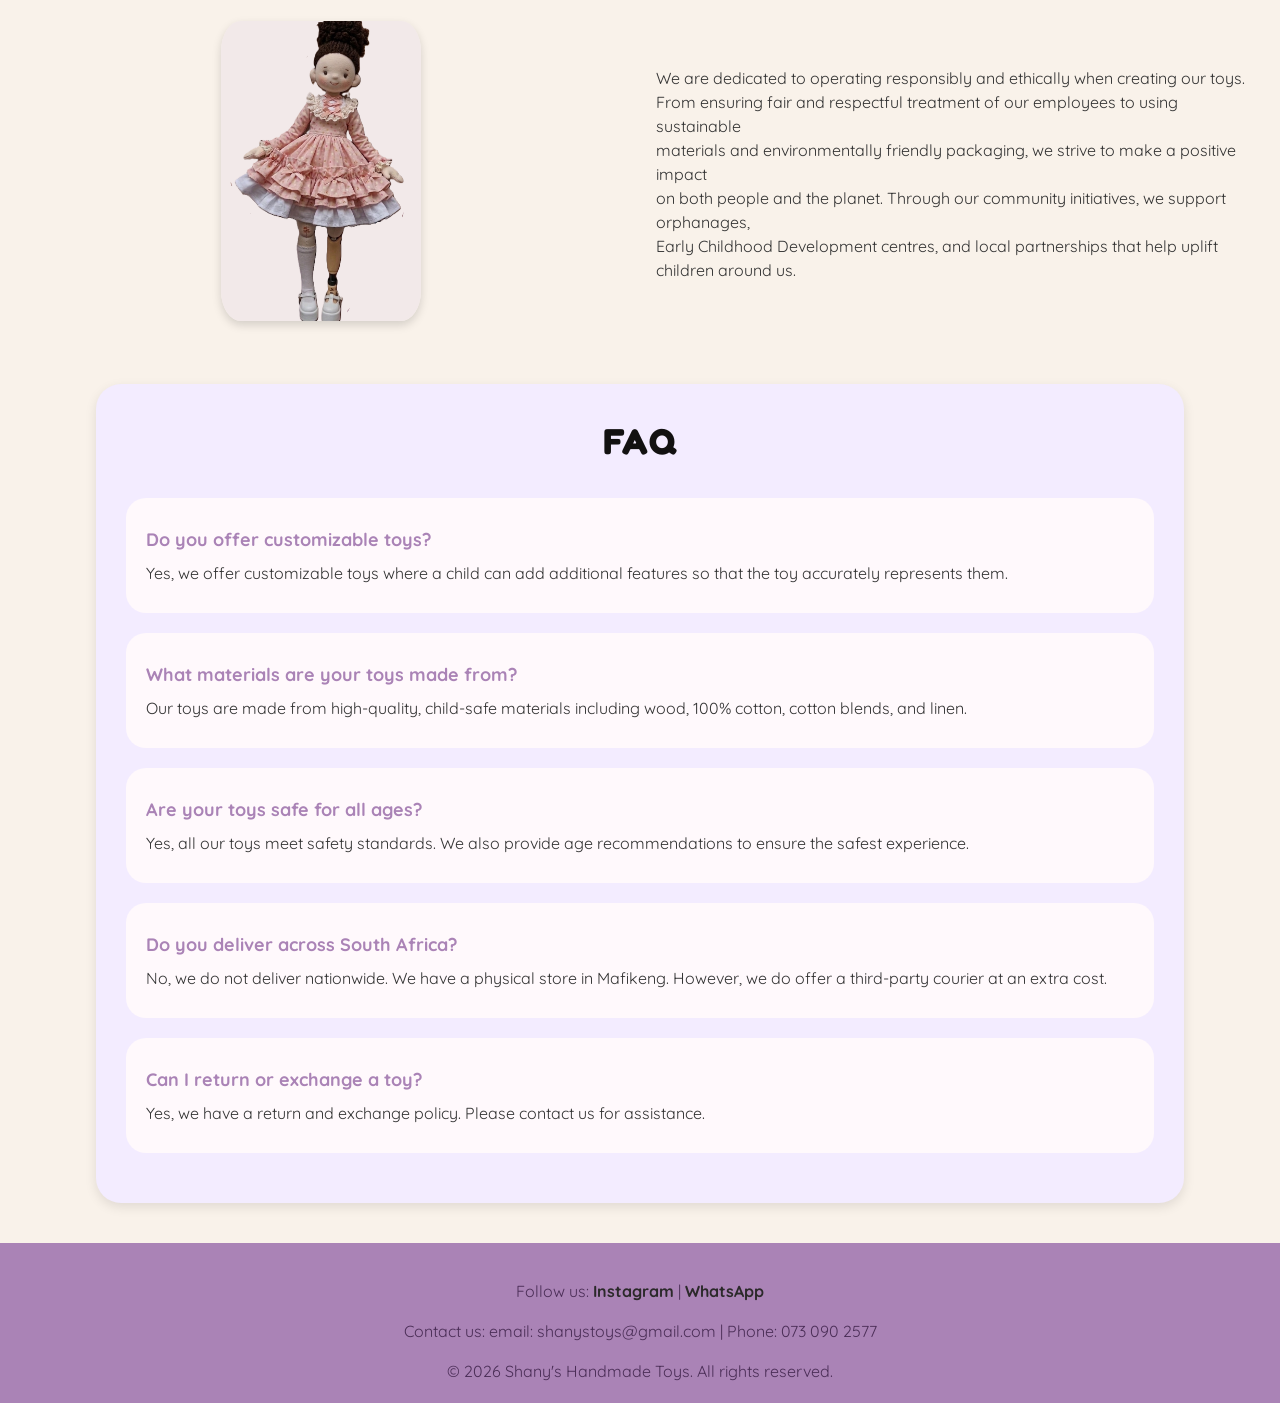
==== commit 4bc2fe59: "Add lightbox & carousel, update nav and meta Add meta keywords to main pages for SEO; refine header " ====
--- a/about.html
+++ b/about.html
@@ -2,6 +2,7 @@
 <html lang="en">
 <head>
     <meta charset="UTF-8">
+    <meta name="keywords" content="handmade toys, dolls, educational toys, South Africa">
     <meta name="viewport" content="width=device-width, initial-scale=1.0">
     <meta name="description" content="Discover beautifully crafted, child-safe handmade cotton dolls and educational toys at Shany's Handmade Toys. Crafted with love so every child sees themselves in the toys they love.">
     
@@ -15,12 +16,15 @@
 <header>
 <h2 class="nameofbusiness">Shany's Handmade Toys</h2>
             <nav>
-                <a href="index.html">Home</a> 
-                <a href="catalogue.html">Shop</a> 
-                <a href="about.html">About Us</a> 
-                <a href="review.html">Reviews</a> 
+                <a href="index.html">Home</a> &nbsp;&nbsp;&nbsp;&nbsp;
+                <a href="catalogue.html">Shop</a> &nbsp;&nbsp;&nbsp;&nbsp;
+                <a href="about.html">About Us</a> &nbsp;&nbsp;&nbsp;&nbsp;
+                <a href="review.html">Reviews</a> &nbsp;&nbsp;&nbsp;&nbsp;
                 <a href="contact.html">Contact Us</a>
-                <a href="cart.html" id="cartCount" aria-label="Shopping cart">
+                <a href="enquiry.html">Enquiry</a>
+            </nav>
+<nav>
+<a href="cart.html" id="cartCount" aria-label="Shopping cart">
     <svg width="18" height="18" viewBox="0 0 24 24">
         <path fill="currentColor" d="M7 18c-1.1 0-1.99.9-1.99 2S5.9 22 7 22s2-.9 2-2-.9-2-2-2zm10 0c-1.1 0-1.99.9-1.99 2S15.9 22 17 22s2-.9 2-2-.9-2-2-2zM7.82 14h7.36c.75 0 1.41-.41 1.75-1.03l3.58-6.49A1 1 0 0 0 19.5 5H6.21l-.94-2H1v2h2l3.6 7.59-1.35 2.44C5.52 15.37 6.48 17 8 17h9v-2H8.42l.4-.88z"/>
     </svg>
@@ -48,11 +52,17 @@
 </section>
 <BR><BR>
 <p align="center">
-<p align="center">
     <img src="images/diverse.jpg"
          alt="Picture of diverse dolls"
-         class="diverse-image">
-</p>
+         class="diverse-image"
+         id="lightboxImage">
+</p>
+
+<!-- Lightbox overlay -->
+<div id="lightbox" class="lightbox">
+    <span class="close">&times;</span>
+    <img class="lightbox-content" id="lightboxFullImage">
+</div>
 <h2 align="left">Our Story</h2>
 
 <table width="100%" border="0" cellpadding="15">
@@ -182,6 +192,39 @@
 <div id="notification"></div>
 <div id="redirectNotification"></div>
 <div id="searchNotification"></div>
+<script>
+document.addEventListener("DOMContentLoaded", function () {
+
+    const img = document.getElementById("lightboxImage");
+    const lightbox = document.getElementById("lightbox");
+    const lightboxImg = document.getElementById("lightboxFullImage");
+    const closeBtn = document.querySelector(".lightbox .close");
+
+    if (!img || !lightbox || !lightboxImg || !closeBtn) {
+        console.log("Lightbox missing elements");
+        return;
+    }
+
+    // open lightbox
+    img.addEventListener("click", function () {
+        lightbox.style.display = "flex";
+        lightboxImg.src = this.src;
+    });
+
+    // close button
+    closeBtn.addEventListener("click", function () {
+        lightbox.style.display = "none";
+    });
+
+    // click outside image closes
+    lightbox.addEventListener("click", function (e) {
+        if (e.target === lightbox) {
+            lightbox.style.display = "none";
+        }
+    });
+
+});
+</script>
 <script src="js/cart.js"></script>
 <script src="js/search.js"></script> <!--linking to external java script file-->
 <script src="js/script.js"></script> <!--linking to external java script file-->
--- a/css/style.css
+++ b/css/style.css
@@ -77,6 +77,113 @@
         max-width: 350px;
     }
 
+}
+.lightbox {
+    display: none;
+    position: fixed;
+    z-index: 9999;
+    left: 0;
+    top: 0;
+    width: 100%;
+    height: 100%;
+
+    /* IMPORTANT FIX */
+    justify-content: center;
+    align-items: center;
+
+    background: rgba(0,0,0,0.85);
+}
+/*Shop most popular toys section*/
+/* Shop most popular toys section */
+.carousel-wrapper {
+    position: relative;
+    width: 100%;
+}
+
+.carousel {
+    width: 100%;
+    overflow-x: auto;
+    padding: 20px 10px;
+    box-sizing: border-box;
+    scroll-snap-align: start;
+    scroll-behavior: smooth;
+
+    scrollbar-width: none;
+    -ms-overflow-style: none;
+}
+
+.carousel::-webkit-scrollbar {
+    display: none;
+}
+
+.carousel-track {
+    display: flex;
+    gap: 20px;
+}
+
+.carousel-track img {
+    width: 180px;
+    border-radius: 16px;
+    flex-shrink: 0;
+    scroll-snap-align: start;
+}
+
+/* arrows */
+.carousel-btn {
+    position: absolute;
+    top: 50%;
+    transform: translateY(-50%);
+    background: rgba(0,0,0,0.5);
+    color: white;
+    border: none;
+    font-size: 24px;
+    padding: 10px 14px;
+    cursor: pointer;
+    z-index: 10;
+    border-radius: 50%;
+}
+
+.carousel-btn.left {
+    left: 5px;
+}
+
+.carousel-btn.right {
+    right: 5px;
+}
+.carousel-btn:active {
+    transform: translateY(-50%);
+}
+/* mobile */
+@media (max-width: 600px) {
+  .carousel-track img {
+      width: 140px;
+  }
+}
+.section-title {
+    text-align: center;
+    font-size: 1.8rem;
+    margin: 40px 0 20px;
+}
+
+.popular-grid {
+    display: flex;
+    justify-content: center;
+    gap: 20px;
+    flex-wrap: wrap;
+    padding: 10px;
+}
+
+.popular-grid img {
+    width: 150px;
+    height: auto;
+    border-radius: 12px;
+    cursor: pointer;
+    transition: transform 0.3s ease, box-shadow 0.3s ease;
+}
+
+.popular-grid img:hover {
+    transform: scale(1.05);
+    box-shadow: 0 10px 25px rgba(0,0,0,0.2);
 }
 /* layout, images & header */
 .layout-main-split {
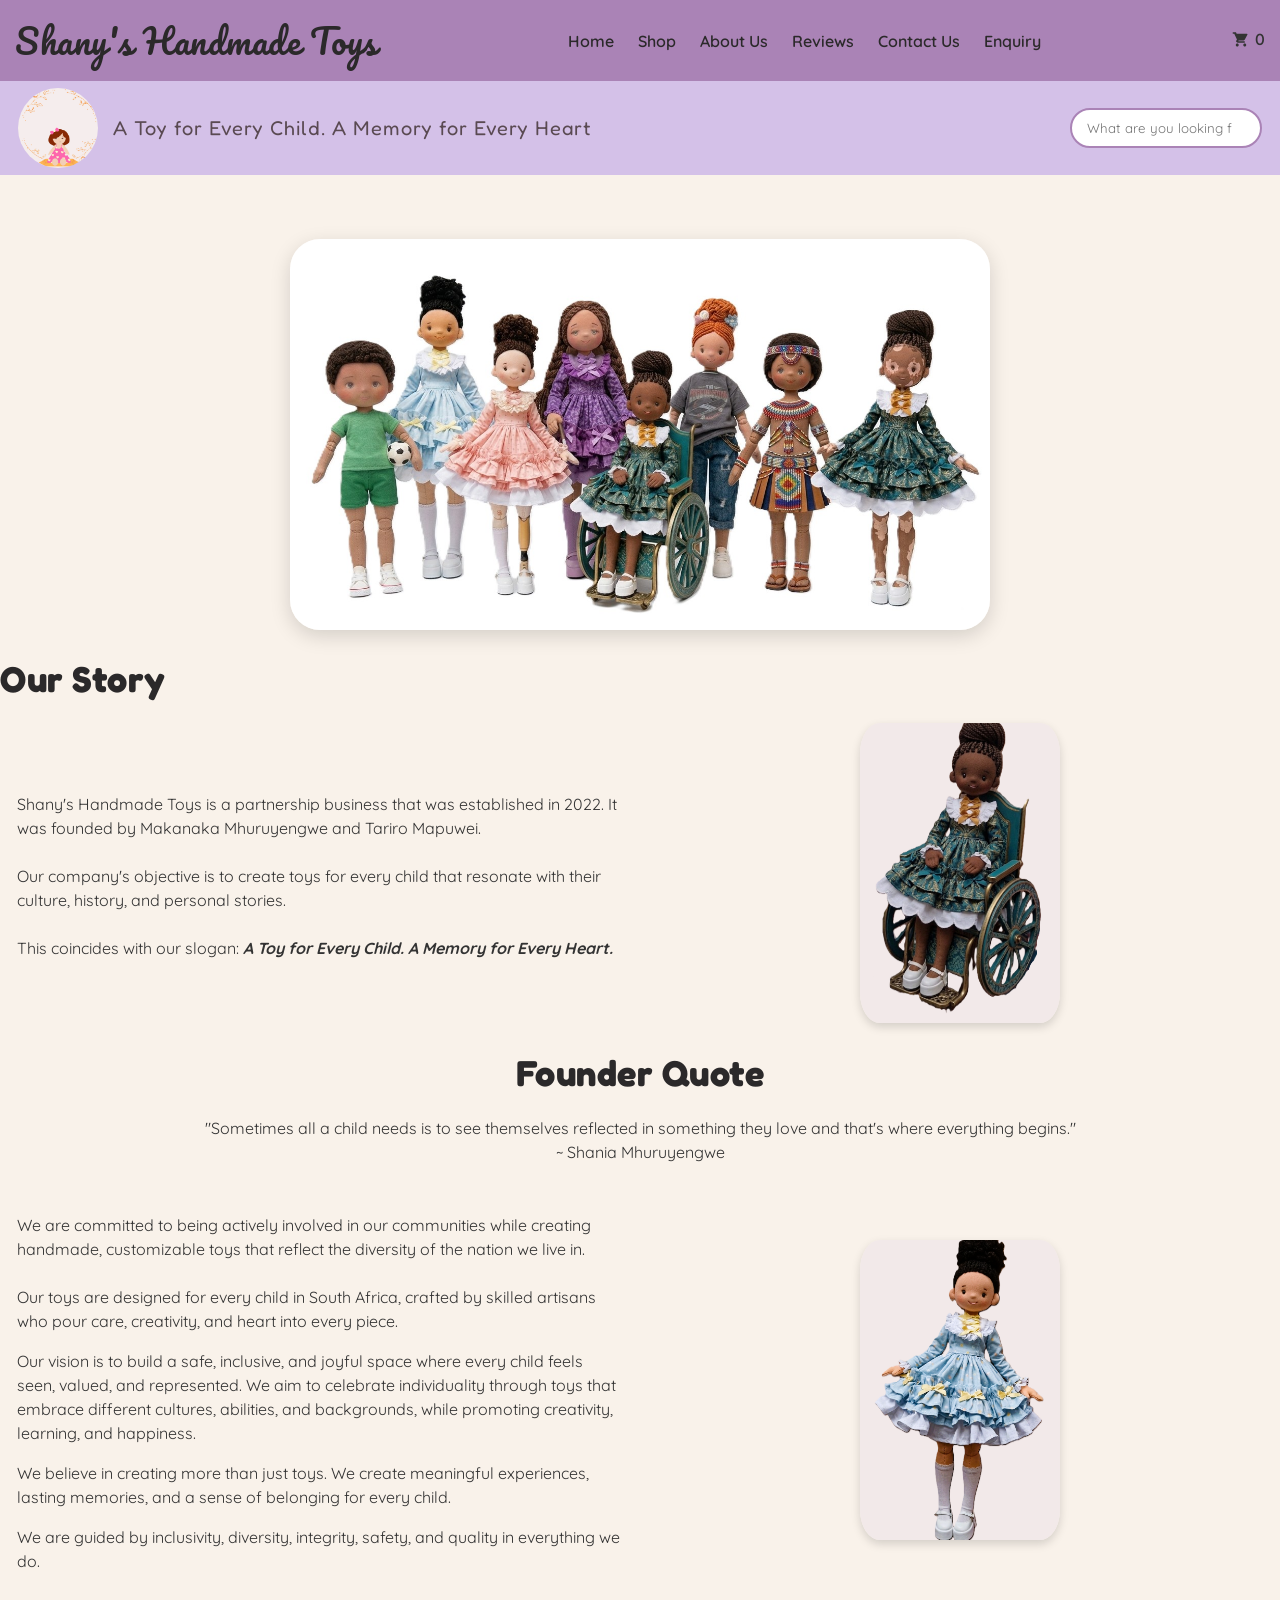
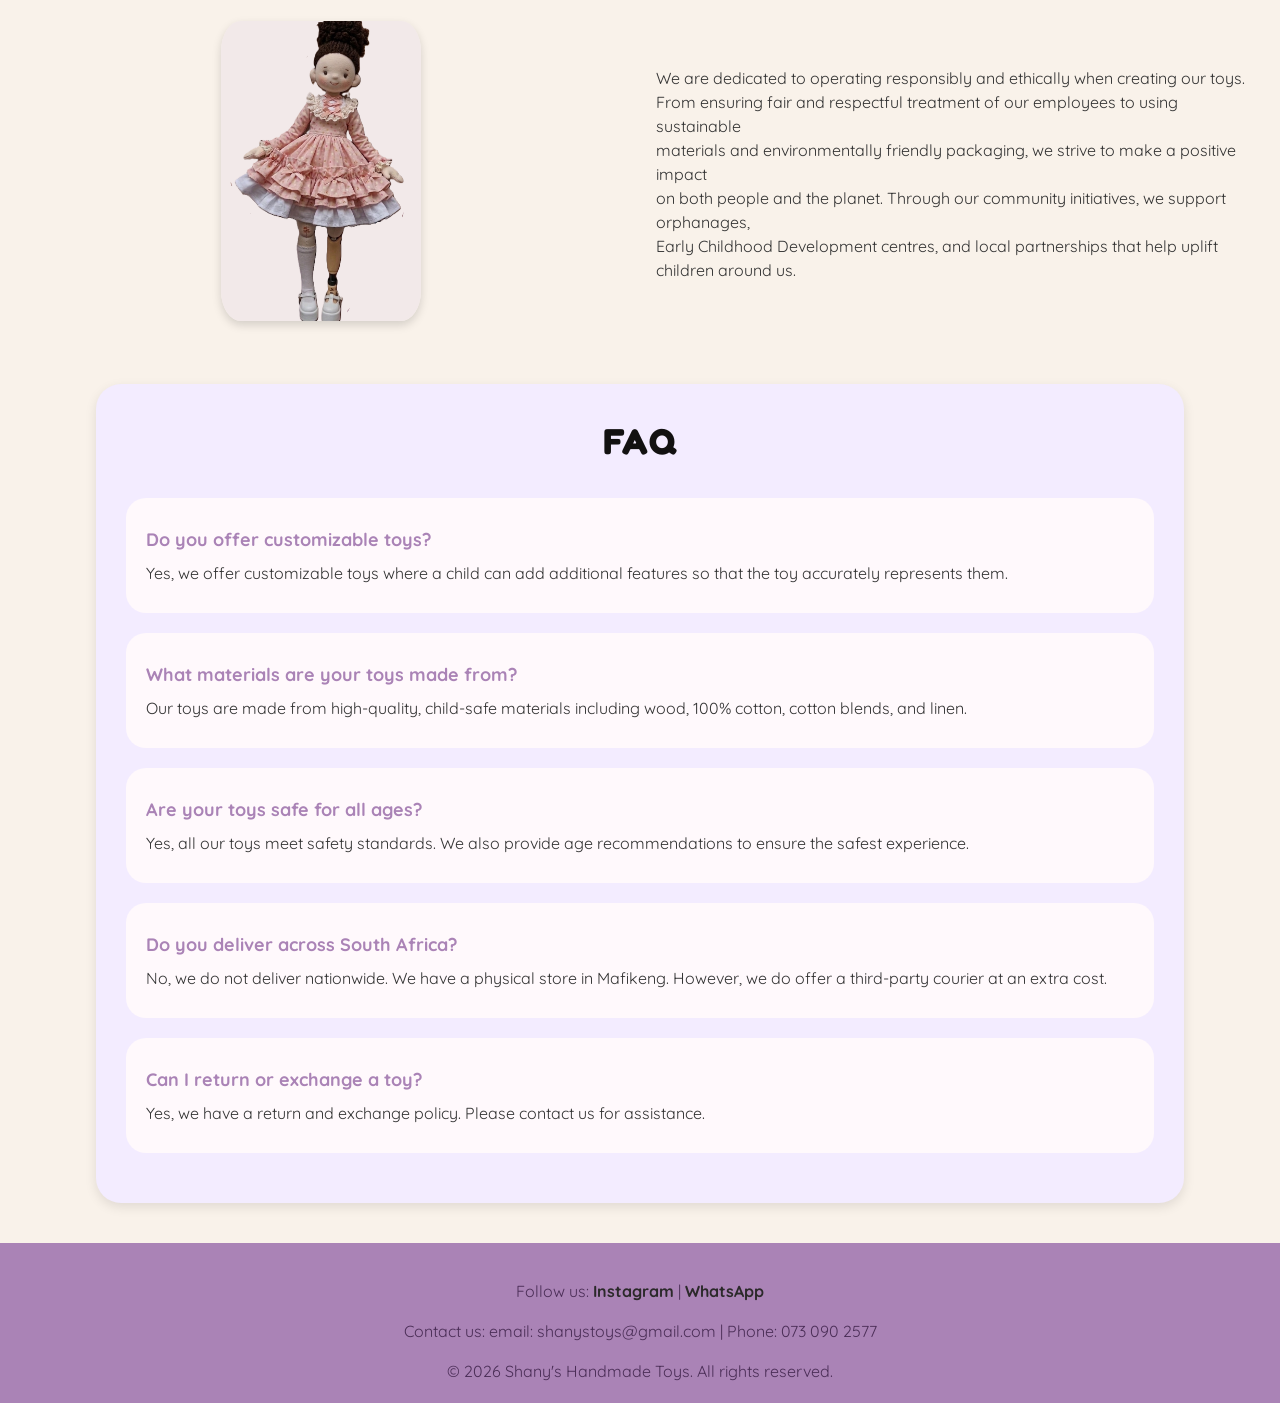
==== commit 9347551f: "Add mobile menu toggle and responsive styles Introduce a mobile navigation toggle and smooth carouse" ====
--- a/about.html
+++ b/about.html
@@ -13,16 +13,21 @@
 </head>
 <body>
 <!-- Header -->
-<header>
-<h2 class="nameofbusiness">Shany's Handmade Toys</h2>
-            <nav>
-                <a href="index.html">Home</a> &nbsp;&nbsp;&nbsp;&nbsp;
-                <a href="catalogue.html">Shop</a> &nbsp;&nbsp;&nbsp;&nbsp;
-                <a href="about.html">About Us</a> &nbsp;&nbsp;&nbsp;&nbsp;
-                <a href="review.html">Reviews</a> &nbsp;&nbsp;&nbsp;&nbsp;
-                <a href="contact.html">Contact Us</a>
-                <a href="enquiry.html">Enquiry</a>
-            </nav>
+ <header>
+    <h2 class="nameofbusiness">Shany's Handmade Toys</h2>
+
+    <button class="menu-toggle" onclick="toggleMenu()">
+        ☰
+    </button>
+
+    <nav id="mobileNav">
+        <a href="index.html">Home</a>
+        <a href="catalogue.html">Shop</a>
+        <a href="about.html">About Us</a>
+        <a href="review.html">Reviews</a>
+        <a href="contact.html">Contact Us</a>
+        <a href="enquiry.html">Enquiry</a>
+    </nav>
 <nav>
 <a href="cart.html" id="cartCount" aria-label="Shopping cart">
     <svg width="18" height="18" viewBox="0 0 24 24">
@@ -228,5 +233,26 @@
 <script src="js/cart.js"></script>
 <script src="js/search.js"></script> <!--linking to external java script file-->
 <script src="js/script.js"></script> <!--linking to external java script file-->
+<script>
+function toggleMenu() {
+    const nav = document.getElementById("mobileNav");
+    const btn = document.querySelector(".menu-toggle");
+
+    nav.classList.toggle("active");
+
+    btn.textContent = nav.classList.contains("active") ? "✕" : "☰";
+}
+</script>
+<script>
+function scrollCarousel(direction) {
+    const carousel = document.getElementById("carousel");
+    const scrollAmount = 220; // adjust if needed
+
+    carousel.scrollBy({
+        left: direction * scrollAmount,
+        behavior: "smooth"
+    });
+}
+</script>
 </body>
 </html>
--- a/css/style.css
+++ b/css/style.css
@@ -94,7 +94,6 @@
     background: rgba(0,0,0,0.85);
 }
 /*Shop most popular toys section*/
-/* Shop most popular toys section */
 .carousel-wrapper {
     position: relative;
     width: 100%;
@@ -105,7 +104,6 @@
     overflow-x: auto;
     padding: 20px 10px;
     box-sizing: border-box;
-    scroll-snap-align: start;
     scroll-behavior: smooth;
 
     scrollbar-width: none;
@@ -119,6 +117,7 @@
 .carousel-track {
     display: flex;
     gap: 20px;
+    min-width: max-content;
 }
 
 .carousel-track img {
@@ -408,7 +407,47 @@
 .review-item.hidden {
     display: none;
 }
-
+/*toogle*/
+header{
+    display:flex;
+    justify-content:space-between;
+    align-items:center;
+    padding:15px;
+}
+
+.menu-toggle{
+    display:none;
+}
+
+@media (max-width:768px){
+
+    .menu-toggle{
+        display:block;
+        position:fixed;
+        top:15px;
+        right:15px;
+        z-index:10000; /* stays above everything */
+        font-size:30px;
+        background:none;
+        border:none;
+        cursor:pointer;
+    }
+
+    #mobileNav{
+        position:fixed;
+        top:0;
+        left:-250px;
+        width:250px;
+        height:100%;
+        background:white;
+        z-index:9999;
+        transition:0.3s;
+    }
+
+    #mobileNav.active{
+        left:0;
+    }
+}
 nav a {
     text-decoration: none;
     color: #2B292A;
@@ -419,7 +458,7 @@
 }
 
 nav a:hover {
-    color: #F4E6EC;
+    color: #D9A7A7; /* subtle hover effect */
 }
 
 section {
@@ -454,12 +493,17 @@
 }
 
 .logo-area p {
-    font-family: 'Great Vibes', cursive;
-    font-size: 20PX;       /* Cursive needs to be larger to read easily */
-    color: #5A4A52;        /* Your soft dark plum color */
+    font-family: 'fredoko'sans-serif; /* Updated font style */
+    font-size: 20PX;      
+    color: #5A4A52;      
     margin: 0;
     line-height: 1.2;
-    letter-spacing: 1px;   /* Gives the elegant script breathing room */
+    letter-spacing: 1px;  
+} 
+@media screen and (max-width: 430px) {
+    .logo-area p {
+        font-size: 1.4rem;
+    }
 }
 
 main {
